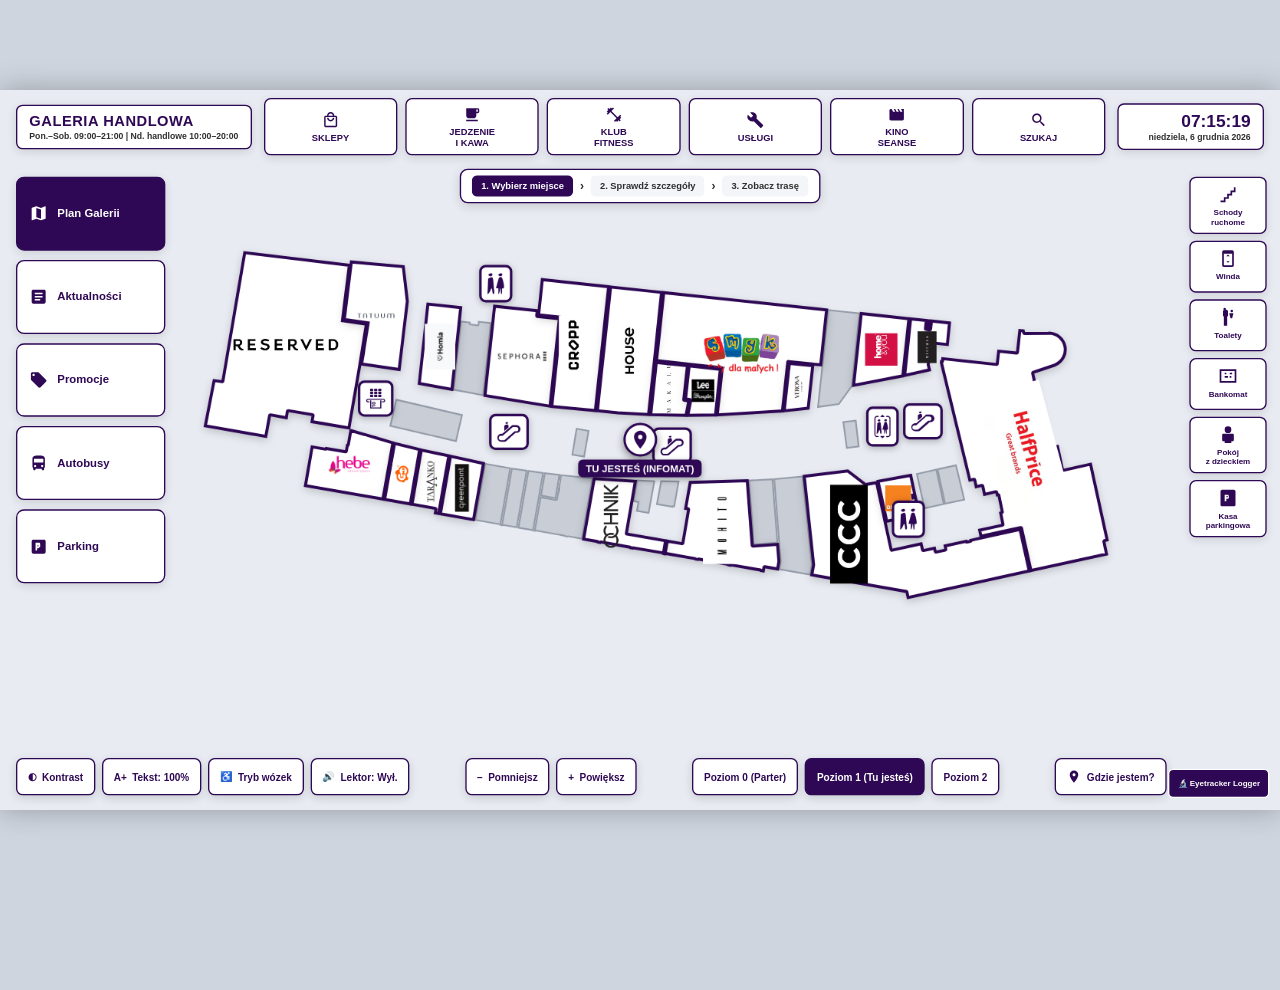
==== implementacja_B/index.html @ 574cb5bc "slop implementacja b" ====
<!DOCTYPE html>
<html lang="pl">
<head>
  <meta charset="UTF-8">
  <meta name="viewport" content="width=1920, height=1080, initial-scale=1.0, user-scalable=no">
  <title>Infomat Galeria Handlowa — Wersja B (Dostępna / WCAG AAA)</title>
  <link rel="stylesheet" href="css/style.css">
</head>
<body>
  <div id="kiosk-app" class="font-normal">

    <!-- PEŁNOEKRANOWY VIEWPORT MAPY (WIDOK 2D Z GÓRY, POWIĘKSZONE BUDYNKI) -->
    <div id="map-viewport" data-aoi="map_container" role="region" aria-label="Interaktywny plan galerii handlowej">
      <div id="map-stage">
        <div id="building-base">
          <div id="corridor-layer" class="corridor-layer"></div>
          <div id="stores-puzzle-grid" class="puzzle-grid" style="display:none;"></div>

          <svg id="stores-svg" class="stores-svg" viewBox="0 0 842 595" preserveAspectRatio="xMidYMid meet" aria-label="Plan lokali na wybranym piętrze">
            <defs>
              <filter id="shadow" x="-20%" y="-20%" width="140%" height="140%">
                <feDropShadow dx="0" dy="2" stdDeviation="2.5" flood-opacity="0.28" />
              </filter>
            </defs>
            <g id="stores-svg-layer"></g>
          </svg>

          <div id="map-amenities-layer" class="amenities-layer"></div>

          <svg id="nav-path-svg" class="nav-overlay" viewBox="0 0 842 595">
            <defs>
              <marker id="arrow" viewBox="0 0 10 10" refX="5" refY="5" markerWidth="6" markerHeight="6" orient="auto-start-reverse">
                <path d="M 0 0 L 10 5 L 0 10 z" fill="#9A0007" />
              </marker>
            </defs>
            <path id="route-line" d="" fill="none" stroke="#9A0007" stroke-width="7" stroke-dasharray="12 8" stroke-linecap="round" />
          </svg>

          <!-- PINEZKA INFOMATU (TYLKO PIĘTRO 1) -->
          <div id="you-are-here-pin" class="infomat-pin" data-aoi="you_are_here_pin">
            <div class="pin-marker" aria-hidden="true">
              <svg viewBox="0 0 24 24"><path fill="#2E0854" d="M12 2C8.13 2 5 5.13 5 9c0 5.25 7 13 7 13s7-7.75 7-13c0-3.87-3.13-7-7-7zm0 9.5c-1.38 0-2.5-1.12-2.5-2.5s1.12-2.5 2.5-2.5 2.5 1.12 2.5 2.5-1.12 2.5-2.5 2.5z"/></svg>
            </div>
            <div class="pin-text">TU JESTEŚ (INFOMAT)</div>
          </div>
        </div>
      </div>
    </div>

    <!-- PASEK POSTĘPU I PRZYCISK WSTECZ NA EKRANIE MAPY -->
    <div id="map-progress-bar" class="map-progress-bar" data-aoi="map_progress_bar" aria-live="polite">
      <button id="btn-map-back" class="back-btn hidden" data-aoi="btn_map_back">
        <span class="btn-icon" aria-hidden="true">←</span>
        <span>Wstecz</span>
      </button>
      <div class="progress-steps" id="map-progress-steps">
        <span class="step-pill active" id="step-1">1. Wybierz miejsce</span>
        <span class="step-sep" aria-hidden="true">›</span>
        <span class="step-pill" id="step-2">2. Sprawdź szczegóły</span>
        <span class="step-sep" aria-hidden="true">›</span>
        <span class="step-pill" id="step-3">3. Zobacz trasę</span>
      </div>
    </div>

    <div id="route-blocker-overlay" class="route-blocker hidden" data-aoi="route_interaction_blocker"></div>

    <!-- PŁYWAJĄCY BANER AKTYWNEJ TRASY -->
    <div id="route-floor-banner" class="route-banner hidden" role="status" aria-live="assertive">
      <span class="route-banner-icon" aria-hidden="true">
        <svg viewBox="0 0 24 24"><path fill="currentColor" d="M19 3v4h-4v4h-4v4H7v4H3v2h6v-4h4v-4h4v-4h4V3h-2z"/></svg>
      </span>
      <span id="route-banner-text">Wyznaczanie trasy...</span>
    </div>

    <!-- PŁYWAJĄCE PRZYCISKI PODCZAS AKTYWNEJ TRASY -->
    <div id="route-dismiss-container" class="route-dismiss-box hidden" data-aoi="route_dismiss_box">
      <button id="btn-route-switch-floor" class="route-secondary-btn hidden" data-aoi="btn_route_switch_floor">
        <span>Pokaż kolejne piętro</span>
      </button>
      <button id="btn-route-ok" class="route-ok-btn" data-aoi="btn_route_ok">
        <span class="ok-check" aria-hidden="true">✓</span>
        <span class="ok-label">Zakończ trasę i wróć</span>
      </button>
    </div>

    <!-- PŁYWAJĄCY DYMEK AKCJI SKLEPU (POWIĘKSZONE CELE DOTYKOWE >= 48px) -->
    <div id="store-action-bubble" class="action-bubble-2d hidden" data-aoi="store_actions_bubble" role="dialog" aria-label="Informacje o wybranym lokalu">
      <div class="bubble-header-2d">
        <div id="bubble-store-logo" class="bubble-logo-box-2d">LOGO</div>
        <div class="bubble-title-group-2d">
          <span id="bubble-store-name" class="bubble-title-2d">Nazwa Sklepu</span>
          <span id="bubble-store-cat-floor" class="bubble-subtitle-2d">Poziom 1 • Moda</span>
        </div>
        <button id="btn-close-bubble" class="bubble-close-x" data-aoi="btn_close_bubble" aria-label="Zamknij okno sklepu">
          <span aria-hidden="true">✕</span>
          <span class="close-x-text">Zamknij</span>
        </button>
      </div>

      <div id="bubble-expanded-details" class="bubble-details-panel hidden" data-aoi="bubble_expanded_details">
        <div class="bubble-detail-row">
          <strong>Godziny otwarcia:</strong> <span>09:00 – 21:00</span>
        </div>
        <div class="bubble-detail-row">
          <strong>Telefon:</strong> <span>+48 58 777 00 00</span>
        </div>
        <p id="bubble-store-desc" class="bubble-detail-desc">
          Lokal jest dostępny dla osób na wózkach. Szerokie wejście bez progów.
        </p>
      </div>

      <div class="bubble-buttons-2d">
        <button id="btn-show-route" class="bubble-btn-2d primary" data-aoi="btn_bubble_route">
          <span aria-hidden="true">🧭</span> Pokaż drogę
        </button>
        <button id="btn-show-modal" class="bubble-btn-2d secondary" data-aoi="btn_bubble_info">
          <span aria-hidden="true">ℹ️</span> O sklepie
        </button>
      </div>
      <div class="bubble-arrow-2d"></div>
    </div>

    <!-- GÓRNY PASEK ZAKŁADEK -->
    <header id="top-header" data-aoi="header_bar">
      <div class="header-left floating-card" data-aoi="mall_info">
        <h1 class="mall-title">GALERIA HANDLOWA</h1>
        <p class="mall-hours">Pon.–Sob. 09:00–21:00 | Nd. handlowe 10:00–20:00</p>
      </div>

      <nav class="top-nav" data-aoi="top_navigation" aria-label="Główne kategorie">
        <button class="nav-btn top-square-btn" data-aoi="btn_top_sklepy" data-screen="ekran_sklepy">
          <span class="icon" aria-hidden="true">
            <svg viewBox="0 0 24 24"><path fill="currentColor" d="M19 6h-2c0-2.76-2.24-5-5-5S7 3.24 7 6H5c-1.1 0-2 .9-2 2v12c0 1.1.9 2 2 2h14c1.1 0 2-.9 2-2V8c0-1.1-.9-2-2-2zm-7-3c1.66 0 3 1.34 3 3H9c0-1.66 1.34-3 3-3zm7 17H5V8h14v12zm-7-8c-1.66 0-3-1.34-3-3H7c0 2.76 2.24 5 5 5s5-2.24 5-5h-2c0 1.66-1.34 3-3 3z"/></svg>
          </span>
          <span class="label">SKLEPY</span>
        </button>
        <button class="nav-btn top-square-btn" data-aoi="btn_top_gastro" data-screen="ekran_restauracje">
          <span class="icon" aria-hidden="true">
            <svg viewBox="0 0 24 24"><path fill="currentColor" d="M20 3H4v10c0 2.21 1.79 4 4 4h6c2.21 0 4-1.79 4-4v-3h2c1.1 0 2-.9 2-2V5c0-1.1-.9-2-2-2zm0 5h-2V5h2v3zM4 19h16v2H4z"/></svg>
          </span>
          <span class="label">JEDZENIE<br>I KAWA</span>
        </button>
        <button class="nav-btn top-square-btn" data-aoi="btn_top_fitness" data-screen="ekran_fitness">
          <span class="icon" aria-hidden="true">
            <svg viewBox="0 0 24 24"><path fill="currentColor" d="M20.57 14.86L22 13.43 20.57 12 17 15.57 8.43 7 12 3.43 10.57 2 9.14 3.43 7.71 2 5.57 4.14 4.14 2.71 2.71 4.14l1.43 1.43L2 7.71l1.43 1.43L2 10.57 3.43 12 7 8.43 15.57 17 12 20.57 13.43 22l1.43-1.43L16.29 22l2.14-2.14 1.43 1.43 1.43-1.43-1.43-1.43L22 16.29z"/></svg>
          </span>
          <span class="label">KLUB<br>FITNESS</span>
        </button>
        <button class="nav-btn top-square-btn" data-aoi="btn_top_uslugi" data-screen="ekran_uslugi">
          <span class="icon" aria-hidden="true">
            <svg viewBox="0 0 24 24"><path fill="currentColor" d="M22.7 19l-9.1-9.1c.9-2.3.4-5-1.5-6.9-2-2-5-2.4-7.4-1.3L9 6 6 9 1.6 4.7C.4 7.1.9 10.1 2.9 12.1c1.9 1.9 4.6 2.4 6.9 1.5l9.1 9.1c.4.4 1 .4 1.4 0l2.3-2.3c.5-.4.5-1.1.1-1.4z"/></svg>
          </span>
          <span class="label">USŁUGI</span>
        </button>
        <button class="nav-btn top-square-btn" data-aoi="btn_top_kino" data-screen="ekran_kino">
          <span class="icon" aria-hidden="true">
            <svg viewBox="0 0 24 24"><path fill="currentColor" d="M18 4l2 4h-3l-2-4h-2l2 4h-3l-2-4H8l2 4H7L5 4H4c-1.1 0-1.99.9-1.99 2L2 18c0 1.1.9 2 2 2h16c1.1 0 2-.9 2-2V4h-4z"/></svg>
          </span>
          <span class="label">KINO<br>SEANSE</span>
        </button>
        <button class="nav-btn top-square-btn search-btn" data-aoi="btn_top_szukaj" data-screen="ekran_szukaj">
          <span class="icon" aria-hidden="true">
            <svg viewBox="0 0 24 24"><path fill="currentColor" d="M15.5 14h-.79l-.28-.27C15.41 12.59 16 11.11 16 9.5 16 5.91 13.09 3 9.5 3S3 5.91 3 9.5 5.91 16 9.5 16c1.61 0 3.09-.59 4.23-1.57l.27.28v.79l5 4.99L20.49 19l-4.99-5zm-6 0C7.01 14 5 11.99 5 9.5S7.01 5 9.5 5 14 7.01 14 9.5 11.99 14 9.5 14z"/></svg>
          </span>
          <span class="label">SZUKAJ</span>
        </button>
      </nav>

      <div class="header-right floating-card" data-aoi="clock_widget">
        <div id="live-time" class="time-display">12:00:00</div>
        <div id="live-date" class="date-display">Piątek, 20 listopada 2026</div>
      </div>
    </header>

    <!-- LEWY PASEK ZAKŁADEK -->
    <aside id="side-nav-left" class="side-panel-left" data-aoi="side_navigation" aria-label="Menu boczne">
      <button class="side-btn active" data-aoi="btn_side_plan" data-screen="ekran_plan">
        <span class="side-icon" aria-hidden="true">
          <svg viewBox="0 0 24 24"><path fill="currentColor" d="M20.5 3l-.16.03L15 5.1 9 3 3.36 4.9c-.21.07-.36.25-.36.48V20.5c0 .28.22.5.5.5l.16-.03L9 18.9l6 2.1 5.64-1.9c.21-.07.36-.25.36-.48V3.5c0-.28-.22-.5-.5-.5zM15 19l-6-2.11V5l6 2.11V19z"/></svg>
        </span>
        <span class="side-title">Plan Galerii</span>
      </button>
      <button class="side-btn" data-aoi="btn_side_aktualnosci" data-screen="ekran_aktualnosci">
        <span class="side-icon" aria-hidden="true">
          <svg viewBox="0 0 24 24"><path fill="currentColor" d="M19 3H5c-1.1 0-2 .9-2 2v14c0 1.1.9 2 2 2h14c1.1 0 2-.9 2-2V5c0-1.1-.9-2-2-2zm-5 14H7v-2h7v2zm3-4H7v-2h10v2zm0-4H7V7h10v2z"/></svg>
        </span>
        <span class="side-title">Aktualności</span>
      </button>
      <button class="side-btn" data-aoi="btn_side_promocje" data-screen="ekran_promocje">
        <span class="side-icon" aria-hidden="true">
          <svg viewBox="0 0 24 24"><path fill="currentColor" d="M21.41 11.58l-9-9C12.05 2.22 11.55 2 11 2H4c-1.1 0-2 .9-2 2v7c0 .55.22 1.05.59 1.42l9 9c.36.36.86.58 1.41.58.55 0 1.05-.22 1.41-.59l7-7c.37-.36.59-.86.59-1.41 0-.55-.23-1.06-.59-1.42zM5.5 7C4.67 7 4 6.33 4 5.5S4.67 4 5.5 4 7 4.67 7 5.5 6.33 7 5.5 7z"/></svg>
        </span>
        <span class="side-title">Promocje</span>
      </button>
      <button class="side-btn" data-aoi="btn_side_komunikacja" data-screen="ekran_komunikacja">
        <span class="side-icon" aria-hidden="true">
          <svg viewBox="0 0 24 24"><path fill="currentColor" d="M4 16c0 .88.39 1.67 1 2.22V20c0 .55.45 1 1 1h1c.55 0 1-.45 1-1v-1h8v1c0 .55.45 1 1 1h1c.55 0 1-.45 1-1v-1.78c.61-.55 1-1.34 1-2.22V6c0-3.5-3.58-4-8-4s-8 .5-8 4v10zm3.5 1c-.83 0-1.5-.67-1.5-1.5S6.67 14 7.5 14s1.5.67 1.5 1.5S8.33 17 7.5 17zm9 0c-.83 0-1.5-.67-1.5-1.5s.67-1.5 1.5-1.5 1.5.67 1.5 1.5-.67 1.5-1.5 1.5zm1.5-6H6V6h12v5z"/></svg>
        </span>
        <span class="side-title">Autobusy</span>
      </button>
      <button class="side-btn" data-aoi="btn_side_parking" data-screen="ekran_parking">
        <span class="side-icon" aria-hidden="true">
          <svg viewBox="0 0 24 24"><path fill="currentColor" d="M19 3H5c-1.1 0-2 .9-2 2v14c0 1.1.9 2 2 2h14c1.1 0 2-.9 2-2V5c0-1.1-.9-2-2-2zm-6 9.5c0 .83-.67 1.5-1.5 1.5H10v3H8V7h4.5c.83 0 1.5.67 1.5 1.5v4zm-3-1h1.5c.28 0 .5-.22.5-.5s-.22-.5-.5-.5H10v1z"/></svg>
        </span>
        <span class="side-title">Parking</span>
      </button>
    </aside>

    <!-- PRAWY PANEL SYMBOLI (LEGENDA Z DUŻYMI PRZYCISKAMI I PODPISAMI) -->
    <aside id="side-symbols-right" class="side-symbols" data-aoi="symbols_legend" aria-label="Legenda symboli na mapie">
      <button type="button" class="symbol-card" data-aoi="sym_stairs" data-facility="escalator" aria-label="Podświetl schody ruchome">
        <div class="symbol-icon" aria-hidden="true">
          <svg viewBox="0 0 24 24"><path fill="currentColor" d="M19 3v4h-4v4h-4v4H7v4H3v2h6v-4h4v-4h4v-4h4V3h-2z"/></svg>
        </div>
        <span class="symbol-label">Schody<br>ruchome</span>
      </button>
      <button type="button" class="symbol-card" data-aoi="sym_elevator" data-facility="elevators" aria-label="Podświetl windę">
        <div class="symbol-icon" aria-hidden="true">
          <svg viewBox="0 0 24 24"><path fill="currentColor" d="M7 2h10c1.1 0 2 .9 2 2v16c0 1.1-.9 2-2 2H7c-1.1 0-2-.9-2-2V4c0-1.1.9-2 2-2zm0 4v14h10V6H7zm3 3l2-2 2 2h-4zm4 6l-2 2-2-2h4z"/></svg>
        </div>
        <span class="symbol-label">Winda</span>
      </button>
      <button type="button" class="symbol-card" data-aoi="sym_wc" data-facility="toilet" aria-label="Podświetl toalety">
        <div class="symbol-icon" aria-hidden="true">
          <svg viewBox="0 0 24 24"><path fill="currentColor" d="M9 22H7V11c-.55 0-1-.45-1-1V5c0-1.1.9-2 2-2h2c1.1 0 2 .9 2 2v5c0 .55-.45 1-1 1v11zm9 0h-2V13h-1l-1.5-6h5l-1.5 6h-1v9zm-1.5-16a1.5 1.5 0 1 0 0-3 1.5 1.5 0 0 0 0 3zM8 3.5A1.5 1.5 0 1 1 8 .5a1.5 1.5 0 0 1 0 3z"/></svg>
        </div>
        <span class="symbol-label">Toalety</span>
      </button>
      <button type="button" class="symbol-card" data-aoi="sym_atm" data-facility="atm" aria-label="Podświetl bankomat">
        <div class="symbol-icon" aria-hidden="true">
          <svg viewBox="0 0 24 24"><path fill="currentColor" d="M2 4v16h20V4H2zm18 14H4V6h16v12zm-3-8h-3V8h3v2zm-5 4H8v-2h4v2zm-2-4H8V8h2v2zm6 4h-2v-2h2v2z"/></svg>
        </div>
        <span class="symbol-label">Bankomat</span>
      </button>
      <button type="button" class="symbol-card" data-aoi="sym_baby" data-facility="mother-child-room" aria-label="Podświetl pokój dla rodzica z dzieckiem">
        <div class="symbol-icon" aria-hidden="true">
          <svg viewBox="0 0 24 24"><path fill="currentColor" d="M12 2a4 4 0 1 0 0 8 4 4 0 0 0 0-8zm-5.5 9c-.8 0-1.5.7-1.5 1.5v6c0 .8.7 1.5 1.5 1.5H8v2h8v-2h1.5c.8 0 1.5-.7 1.5-1.5v-6c0-.8-.7-1.5-1.5-1.5h-11z"/></svg>
        </div>
        <span class="symbol-label">Pokój<br>z dzieckiem</span>
      </button>
      <button type="button" class="symbol-card" data-aoi="sym_parking_pay" data-facility="parking-pay" aria-label="Podświetl automat parkingowy">
        <div class="symbol-icon" aria-hidden="true">
          <svg viewBox="0 0 24 24"><path fill="currentColor" d="M19 2H5c-1.1 0-2 .9-2 2v16c0 1.1.9 2 2 2h14c1.1 0 2-.9 2-2V4c0-1.1-.9-2-2-2zm-6 9.5c0 .8-.7 1.5-1.5 1.5H10v3H8V8h3.5c.8 0 1.5.7 1.5 1.5v2zM10 11h1.5c.3 0 .5-.2.5-.5s-.2-.5-.5-.5H10v1z"/></svg>
        </div>
        <span class="symbol-label">Kasa<br>parkingowa</span>
      </button>
    </aside>

    <!-- DOLNY PASEK: DOSTĘPNOŚĆ (LEWA) + ZOOM I PIĘTRA (PRAWA) -->
    <footer id="bottom-controls" data-aoi="floor_controls">
      <!-- PASEK DOSTĘPNOŚCI (OPCJE UNIWERSALNE) -->
      <div class="accessibility-bar" data-aoi="accessibility_bar" role="toolbar" aria-label="Ułatwienia dostępu">
        <button id="btn-toggle-contrast" class="a11y-btn" data-aoi="btn_a11y_contrast" aria-pressed="false">
          <span class="a11y-icon" aria-hidden="true">◐</span>
          <span>Kontrast</span>
        </button>
        <button id="btn-toggle-fontsize" class="a11y-btn" data-aoi="btn_a11y_fontsize">
          <span class="a11y-icon" aria-hidden="true">A+</span>
          <span id="fontsize-label">Tekst: 100%</span>
        </button>
        <button id="btn-toggle-wheelchair" class="a11y-btn" data-aoi="btn_a11y_wheelchair" aria-pressed="false">
          <span class="a11y-icon" aria-hidden="true">♿</span>
          <span>Tryb wózek</span>
        </button>
        <button id="btn-toggle-voice" class="a11y-btn" data-aoi="btn_a11y_voice" aria-pressed="false">
          <span class="a11y-icon" aria-hidden="true">🔊</span>
          <span>Lektor: Wył.</span>
        </button>
      </div>

      <!-- STEROWANIE POWIĘKSZENIEM MAPY (WCAG 2.5.1) -->
      <div class="map-zoom-group" data-aoi="map_zoom_controls" role="group" aria-label="Powiększenie mapy">
        <button id="btn-zoom-out" class="zoom-btn" data-aoi="btn_zoom_out" aria-label="Pomniejsz mapę">
          <span aria-hidden="true">−</span> Pomniejsz
        </button>
        <button id="btn-zoom-in" class="zoom-btn" data-aoi="btn_zoom_in" aria-label="Powiększ mapę">
          <span aria-hidden="true">+</span> Powiększ
        </button>
      </div>

      <!-- WYBÓR PIĘTER Z PEŁNYMI PODPISAMI -->
      <div class="floor-group" role="group" aria-label="Wybór piętra">
        <button class="floor-btn" data-floor="0" data-aoi="btn_floor_0">Poziom 0 (Parter)</button>
        <button class="floor-btn active" data-floor="1" data-aoi="btn_floor_1">Poziom 1 (Tu jesteś)</button>
        <button class="floor-btn" data-floor="2" data-aoi="btn_floor_2">Poziom 2</button>
      </div>

      <button id="btn-where-am-i" class="where-btn" data-aoi="btn_where_am_i">
        <span class="where-icon" aria-hidden="true">
          <svg viewBox="0 0 24 24"><path fill="currentColor" d="M12 2C8.13 2 5 5.13 5 9c0 5.25 7 13 7 13s7-7.75 7-13c0-3.87-3.13-7-7-7zm0 9.5c-1.38 0-2.5-1.12-2.5-2.5s1.12-2.5 2.5-2.5 2.5 1.12 2.5 2.5-1.12 2.5-2.5 2.5z"/></svg>
        </span>
        <span>Gdzie jestem?</span>
      </button>
    </footer>

    <!-- PASEK NAPISÓW DLA LEKTORA (KOMUNIKATY GŁOSOWE Z NAPISAMI) -->
    <div id="voice-caption-bar" class="voice-caption-bar hidden" role="status" aria-live="polite" data-aoi="voice_caption_bar">
      <span class="caption-badge">NAPISY</span>
      <span id="voice-caption-text">Witamy w infomacie Galerii Handlowej.</span>
    </div>

    <!-- ========================================================
         OKNO MODUŁOWE DLA WSZYSTKICH ZAKŁADEK
         ======================================================== -->
    <div id="module-screen-window" class="module-window hidden" data-aoi="module_screen_window" role="dialog" aria-modal="false">
      <header class="module-header">
        <div class="module-header-left">
          <button id="btn-module-back" class="back-btn" data-aoi="btn_module_back">
            <span class="btn-icon" aria-hidden="true">←</span>
            <span>Wstecz</span>
          </button>
          <div class="module-title-block">
            <div id="module-breadcrumb" class="module-breadcrumb">Krok 1 z 2: Plan Galerii › Sklepy</div>
            <h2 id="module-screen-title" class="module-title">Tytuł Zakładki</h2>
          </div>
        </div>

        <button id="btn-close-screen-window" class="screen-close-red-x" data-aoi="btn_close_screen_window">
          <span aria-hidden="true">✕</span>
          <span>Zamknij</span>
        </button>
      </header>

      <div id="module-screen-body" class="module-body">
        <!-- 1. Widok: SKLEPY -->
        <div id="view-ekran_sklepy" class="tab-view-content hidden full-screen-view">
          <div class="stores-directory-container" data-aoi="stores_directory_container">
            <div class="stores-categories-col">
              <h3 class="side-category-title">KATEGORIE</h3>
              <div class="categories-list-scroll custom-scrollbar" id="stores-categories-list" data-aoi="stores_categories_list"></div>
            </div>
            <div class="stores-cards-col">
              <div class="stores-cards-header">
                <span class="category-active-label" id="stores-active-cat-label">Wszystkie sklepy</span>
                <span class="stores-count-info" id="stores-count-info">Dotknij sklep, aby zobaczyć go na mapie</span>
              </div>
              <div class="stores-cards-grid custom-scrollbar" id="stores-catalog-grid" data-aoi="stores_catalog_grid"></div>
            </div>
          </div>
        </div>

        <!-- 2. Widok: RESTAURACJE I KAWIARNIE -->
        <div id="view-ekran_restauracje" class="tab-view-content hidden full-screen-view">
          <div class="grid-4x3-container custom-scrollbar" id="restaurants-grid" data-aoi="restaurants_grid"></div>
        </div>

        <!-- 3. Widok: KLUB FITNESS (PROSTY JĘZYK) -->
        <div id="view-ekran_fitness" class="tab-view-content hidden full-screen-view">
          <div class="fitness-layout-container" data-aoi="fitness_layout_container">
            <div class="fitness-col-left">
              <div class="fitness-card brand-card">
                <div class="fitness-logo-wrapper">
                  <div class="fitness-logo-box">CityFit</div>
                  <span class="fitness-floor-tag">Poziom 2</span>
                </div>
                <div class="fitness-meta-list">
                  <div class="fitness-meta-item">
                    <span class="meta-icon" aria-hidden="true">⏰</span>
                    <div>
                      <strong>Godziny otwarcia:</strong>
                      <p>Czynne całą dobę (24/7), także w niedziele i święta.</p>
                    </div>
                  </div>
                  <div class="fitness-meta-item">
                    <span class="meta-icon" aria-hidden="true">📞</span>
                    <div>
                      <strong>Telefon do recepcji:</strong>
                      <p>+48 58 881 22 00</p>
                    </div>
                  </div>
                  <div class="fitness-meta-item">
                    <span class="meta-icon" aria-hidden="true">✉️</span>
                    <div>
                      <strong>E-mail:</strong>
                      <p>kontakt.metropolia@cityfit.pl</p>
                    </div>
                  </div>
                  <div class="fitness-meta-item">
                    <span class="meta-icon" aria-hidden="true">📍</span>
                    <div>
                      <strong>Gdzie nas znajdziesz:</strong>
                      <p>Poziom 2, obok strefy jedzenia i kina Cinema City.</p>
                    </div>
                  </div>
                </div>
                <button class="kiosk-action-btn locate-store-btn" data-store-id="s2_cityfit" data-aoi="btn_locate_cityfit">
                  📍 Pokaż CityFit na mapie
                </button>
              </div>
            </div>

            <div class="fitness-col-right custom-scrollbar">
              <div class="fitness-card info-card">
                <h3 class="fitness-sec-title">O klubie CityFit</h3>
                <p class="fitness-lead-desc">CityFit to duża, samoobsługowa siłownia dla początkujących i zaawansowanych. Możesz tu ćwiczyć o każdej porze dnia i nocy.</p>

                <h4 class="fitness-sub-title">Strefy do ćwiczeń</h4>
                <div class="fitness-zones-grid">
                  <div class="fitness-zone-box">
                    <strong>1. Strefa Cardio</strong>
                    <p>Bieżnie, rowerki, orbitreki i wioślarze z ekranami dotykowymi.</p>
                  </div>
                  <div class="fitness-zone-box">
                    <strong>2. Maszyny siłowe</strong>
                    <p>Proste w obsłudze maszyny z łatwą zmianą obciążenia.</p>
                  </div>
                  <div class="fitness-zone-box">
                    <strong>3. Wolne ciężary</strong>
                    <p>Hantle do 50 kg, ławki do ćwiczeń i strefa podnoszenia ciężarów.</p>
                  </div>
                  <div class="fitness-zone-box">
                    <strong>4. Rozciąganie i rozgrzewka</strong>
                    <p>Maty, piłki, taśmy TRX oraz dużo miejsca na spokojną rozgrzewkę.</p>
                  </div>
                </div>

                <h4 class="fitness-sub-title">Najważniejsze zasady</h4>
                <ul class="fitness-rules-bullets">
                  <li><strong>Wygodne wejście:</strong> Wchodzisz z aplikacją w telefonie (kod QR).</li>
                  <li><strong>Bez długich umów:</strong> Możesz kupić wejście na 1 dzień lub karnet miesięczny.</li>
                  <li><strong>Darmowa woda:</strong> Na miejscu są bezpłatne punkty z filtrowaną wodą.</li>
                  <li><strong>Darmowy parking:</strong> Klienci klubu parkują za darmo do 3 godzin.</li>
                </ul>
              </div>
            </div>
          </div>
        </div>

        <!-- 4. Widok: USŁUGI -->
        <div id="view-ekran_uslugi" class="tab-view-content hidden full-screen-view">
          <div class="grid-4x3-container custom-scrollbar" id="services-grid" data-aoi="services_grid"></div>
        </div>

        <!-- 5. Widok: REPERTUAR KINA -->
        <div id="view-ekran_kino" class="tab-view-content hidden full-screen-view">
          <div class="cinema-repertoire-wrapper custom-scrollbar" data-aoi="cinema_repertoire_wrapper">
            <div class="cinema-header-bar">
              <div>
                <div class="cinema-brand">Cinema City — Poziom 2</div>
                <div class="cinema-date-tag">Dzisiejsze seanse</div>
              </div>
              <button class="kiosk-action-btn locate-cinema-btn" data-store-id="s2_cinema" data-aoi="btn_locate_cinema">
                📍 Pokaż kino na mapie
              </button>
            </div>
            <table class="cinema-table">
              <thead>
                <tr>
                  <th class="th-movie-title">Tytuł filmu</th>
                  <th class="th-movie-seances">Godziny seansów</th>
                </tr>
              </thead>
              <tbody id="cinema-repertoire-body"></tbody>
            </table>
          </div>
        </div>

        <!-- 6. Widok: SZUKAJ -->
        <div id="view-ekran_szukaj" class="tab-view-content hidden full-screen-view">
          <div class="search-module-container" data-aoi="search_module_container">
            <div class="search-left-col">
              <div class="search-input-box">
                <span class="search-icon-symbol" aria-hidden="true">🔍</span>
                <input type="text" id="virtual-search-input" class="virtual-input" placeholder="Wpisz nazwę sklepu za pomocą klawiatury poniżej..." readonly data-aoi="virtual_search_input" aria-label="Wpisana nazwa sklepu" />
                <button id="btn-clear-search" class="clear-search-btn" data-aoi="btn_clear_search">✕ Wyczyść</button>
              </div>

              <div class="onscreen-keyboard-wrapper" id="onscreen-keyboard" data-aoi="onscreen_keyboard"></div>
            </div>

            <div class="search-right-col">
              <div class="search-results-header">
                <h3 class="results-header-title">WYNIKI</h3>
                <span class="results-count-badge" id="search-results-count">0 lokali</span>
              </div>
              <div class="search-results-list custom-scrollbar" id="search-results-list" data-aoi="search_results_list"></div>
            </div>
          </div>
        </div>

        <!-- 7. Widok: AKTUALNOŚCI -->
        <div id="view-ekran_aktualnosci" class="tab-view-content hidden full-screen-view">
          <div class="cards-scroll-container custom-scrollbar" id="news-cards-container" data-aoi="news_cards_scroll"></div>
        </div>

        <!-- 8. Widok: PROMOCJE -->
        <div id="view-ekran_promocje" class="tab-view-content hidden full-screen-view">
          <div class="cards-scroll-container custom-scrollbar" id="promo-cards-container" data-aoi="promo_cards_scroll"></div>
        </div>

        <!-- 9. Widok: KOMUNIKACJA -->
        <div id="view-ekran_komunikacja" class="tab-view-content hidden full-screen-view">
          <div class="transit-container" data-aoi="transit_container">
            <div class="transit-col-left">
              <div class="transit-box lines-box">
                <h3 class="transit-box-title">WYBIERZ LINIĘ AUTOBUSU</h3>
                <div class="transit-lines-list custom-scrollbar" id="transit-lines-list" data-aoi="transit_lines_list"></div>
              </div>
              <div class="transit-box stops-box">
                <h3 class="transit-box-title">WYBIERZ PRZYSTANEK</h3>
                <div class="transit-stops-list custom-scrollbar" id="transit-stops-list" data-aoi="transit_stops_list"></div>
              </div>
            </div>

            <div class="transit-col-right">
              <div class="transit-selected-header" id="transit-selected-header" data-aoi="transit_selected_header">
                <div class="transit-line-badge" id="selected-line-badge">004</div>
                <div class="transit-selected-info">
                  <div class="transit-sel-stop" id="selected-stop-name">Przystanek: Ogród Saski 01</div>
                  <div class="transit-sel-dest" id="selected-dest-name">Kierunek: Elizówka</div>
                </div>
              </div>
              <div class="transit-schedule-wrapper custom-scrollbar" data-aoi="transit_schedule_table">
                <table class="schedule-table">
                  <thead>
                    <tr><th class="th-hour">Godzina</th><th class="th-minutes">Minuty odjazdu</th></tr>
                  </thead>
                  <tbody id="transit-schedule-body"></tbody>
                </table>
              </div>
            </div>
          </div>
        </div>

        <!-- 10. Widok: PARKING (PROSTY JĘZYK + OPŁATA Z PODSUMOWANIEM I ANULOWANIEM) -->
        <div id="view-ekran_parking" class="tab-view-content hidden full-screen-view">
          <div class="parking-container" data-aoi="parking_container">
            <div class="parking-col-left">
              <div class="parking-card pricing-card">
                <div class="parking-header-row">
                  <h3 class="parking-card-title">ILE KOSZTUJE PARKING?</h3>
                  <button id="btn-open-parking-pay" class="kiosk-action-btn" data-aoi="btn_open_parking_pay">
                    💳 Opłać bilet parkingowy
                  </button>
                </div>
                <table class="pricing-table">
                  <tbody>
                    <tr><td>Pierwsza godzina:</td><td class="price-val free">0 zł (Za darmo)</td></tr>
                    <tr><td>Druga godzina:</td><td class="price-val">4,00 zł</td></tr>
                    <tr><td>Trzecia godzina:</td><td class="price-val">5,00 zł</td></tr>
                    <tr><td>Każda kolejna godzina:</td><td class="price-val">6,00 zł</td></tr>
                    <tr><td>Z biletem do kina Cinema City:</td><td class="price-val promo">+2 godziny za darmo</td></tr>
                    <tr><td>Dla klientów klubu CityFit:</td><td class="price-val promo">3 godziny za darmo</td></tr>
                  </tbody>
                </table>
              </div>
              <div class="parking-card notices-card">
                <h3 class="parking-card-title">WAŻNE ZASADY</h3>
                <ul class="parking-notices-list">
                  <li><strong>Wyjazd po opłacie:</strong> Masz <strong>15 minut</strong>, aby wyjechać z parkingu.</li>
                  <li><strong>Maksymalna cena za dzień:</strong> Zapłacisz najwyżej <strong>60,00 zł</strong> za dobę.</li>
                  <li><strong>Zgubiony bilet:</strong> Opłata za zgubienie wynosi <strong>50,00 zł</strong> plus czas postoju.</li>
                  <li><strong>Jak zapłacić:</strong> Kartą, telefonem (BLIK) lub gotówką w kasie parkingowej.</li>
                </ul>
              </div>
            </div>

            <div class="parking-col-right">
              <div class="parking-card rules-card">
                <h3 class="parking-card-title">REGULAMIN W SKRÓCIE</h3>
                <div class="rules-scroll-area custom-scrollbar" data-aoi="parking_rules_scroll">
                  <h4>1. Kiedy parking jest czynny?</h4>
                  <p>Parking jest otwarty całą dobę, przez 7 dni w tygodniu. Parking nie jest strzeżony.</p>
                  <h4>2. Bezpieczna jazda</h4>
                  <p>Jedź powoli — maksymalnie 10 km/h. Zwracaj uwagę na pieszych i znaki.</p>
                  <p>Nie parkuj na drogach pożarowych ani na miejscach dla osób z niepełnosprawnościami bez uprawnień.</p>
                  <h4>3. Rzeczy w samochodzie</h4>
                  <p>Nie zostawiaj cennych rzeczy na widoku. Galeria nie odpowiada za rzeczy zostawione w aucie.</p>
                </div>
              </div>
            </div>
          </div>
        </div>
      </div>
    </div>

    <!-- MODAL: PODSUMOWANIE TRASY PRZED URUCHOMIENIEM (WCAG 3.3.4 / WYBÓR WINDY) -->
    <div id="route-summary-modal" class="modal-backdrop hidden" data-aoi="modal_route_summary" role="dialog" aria-modal="true" aria-labelledby="route-summary-title">
      <div class="modal-window">
        <header class="modal-header">
          <div>
            <div class="modal-step-tag">Krok 2 z 3 • Potwierdź trasę</div>
            <h2 id="route-summary-title">Podsumowanie trasy</h2>
          </div>
          <button id="btn-close-route-summary" class="modal-close-btn" data-aoi="btn_close_route_summary">✕ Anuluj</button>
        </header>
        <div class="summary-details-box">
          <div class="summary-row"><span>Punkt startowy:</span> <strong>Tu jesteś (Infomat, Poziom 1)</strong></div>
          <div class="summary-row"><span>Cel podróży:</span> <strong id="summary-dest-name">—</strong></div>
          <div class="summary-row"><span>Piętro docelowe:</span> <strong id="summary-dest-floor">—</strong></div>
          <div class="summary-row"><span>Szacowany czas dojścia:</span> <strong id="summary-walk-time">ok. 2 min</strong></div>
        </div>
        <div id="route-mode-selector" class="route-mode-selector hidden">
          <p class="route-mode-label">Wybierz sposób zmiany piętra:</p>
          <div class="route-mode-buttons">
            <button type="button" id="btn-mode-escalator" class="mode-choice-btn active" data-aoi="btn_mode_escalator">
              🪜 Schody ruchome
            </button>
            <button type="button" id="btn-mode-elevator" class="mode-choice-btn" data-aoi="btn_mode_elevator">
              ♿ Winda (bez barier)
            </button>
          </div>
        </div>
        <footer class="modal-actions">
          <button id="btn-cancel-route-summary" class="kiosk-action-btn secondary" data-aoi="btn_cancel_route_summary">✕ Anuluj</button>
          <button id="btn-confirm-route-summary" class="kiosk-action-btn" data-aoi="btn_confirm_route_summary">✓ Pokaż trasę na mapie</button>
        </footer>
      </div>
    </div>

    <!-- MODAL: OPŁATA ZA PARKING (PODSUMOWANIE PRZED PŁATNOŚCIĄ I ANULOWANIE) -->
    <div id="parking-pay-modal" class="modal-backdrop hidden" data-aoi="modal_parking_pay" role="dialog" aria-modal="true" aria-labelledby="parking-pay-title">
      <div class="modal-window">
        <header class="modal-header">
          <div>
            <div id="parking-pay-step-label" class="modal-step-tag">Krok 1 z 3 • Wybierz czas postoju</div>
            <h2 id="parking-pay-title">Opłata za bilet parkingowy</h2>
          </div>
          <button id="btn-close-parking-pay" class="modal-close-btn" data-aoi="btn_close_parking_pay">✕ Anuluj</button>
        </header>

        <!-- Krok 1: Wybór czasu postoju -->
        <div id="parking-step-1" class="parking-pay-step">
          <p class="plain-lead">Wybierz swój bilet (czas postoju na parkingu):</p>
          <div class="parking-tariff-grid">
            <button type="button" class="tariff-btn active" data-hours="2" data-price="4,00 zł" data-aoi="btn_tariff_2h">
              <strong>Do 2 godzin</strong><span>4,00 zł</span>
            </button>
            <button type="button" class="tariff-btn" data-hours="3" data-price="9,00 zł" data-aoi="btn_tariff_3h">
              <strong>Do 3 godzin</strong><span>9,00 zł</span>
            </button>
            <button type="button" class="tariff-btn" data-hours="4" data-price="15,00 zł" data-aoi="btn_tariff_4h">
              <strong>Do 4 godzin</strong><span>15,00 zł</span>
            </button>
          </div>
          <footer class="modal-actions">
            <button id="btn-parking-cancel-1" class="kiosk-action-btn secondary" data-aoi="btn_parking_cancel_1">✕ Anuluj</button>
            <button id="btn-parking-next-2" class="kiosk-action-btn" data-aoi="btn_parking_next_2">Dalej: Podsumowanie →</button>
          </footer>
        </div>

        <!-- Krok 2: PODSUMOWANIE PRZED PŁATNOŚCIĄ -->
        <div id="parking-step-2" class="parking-pay-step hidden">
          <p class="plain-lead">Sprawdź dane przed zapłatą. Możesz wrócić lub anulować.</p>
          <div class="summary-details-box">
            <div class="summary-row"><span>Usługa:</span> <strong>Opłata za parking podziemny</strong></div>
            <div class="summary-row"><span>Wybrany czas postoju:</span> <strong id="pay-summary-hours">Do 2 godzin</strong></div>
            <div class="summary-row"><span>Czas na wyjazd po opłacie:</span> <strong>15 minut</strong></div>
            <div class="summary-row total-row"><span>Kwota do zapłaty:</span> <strong id="pay-summary-price">4,00 zł</strong></div>
          </div>
          <footer class="modal-actions">
            <button id="btn-parking-back-1" class="kiosk-action-btn secondary" data-aoi="btn_parking_back_1">← Wstecz</button>
            <button id="btn-parking-cancel-2" class="kiosk-action-btn danger-outline" data-aoi="btn_parking_cancel_2">✕ Anuluj płatność</button>
            <button id="btn-parking-confirm-pay" class="kiosk-action-btn" data-aoi="btn_parking_confirm_pay">✓ Potwierdź i zapłać</button>
          </footer>
        </div>

        <!-- Krok 3: Potwierdzenie -->
        <div id="parking-step-3" class="parking-pay-step hidden">
          <div class="pay-success-box">
            <div class="success-icon" aria-hidden="true">✓</div>
            <h3>Płatność zakończona!</h3>
            <p>Twój bilet został opłacony. Masz <strong>15 minut</strong> na wyjazd z parkingu.</p>
          </div>
          <footer class="modal-actions">
            <button id="btn-parking-done" class="kiosk-action-btn" data-aoi="btn_parking_done">✓ Zamknij i wróć</button>
          </footer>
        </div>
      </div>
    </div>

    <!-- MODAL: OSTRZEŻENIE PRZED UPŁYWEM LIMITU CZASU (WCAG 2.2.1) -->
    <div id="timeout-warning-modal" class="modal-backdrop hidden" data-aoi="modal_timeout_warning" role="alertdialog" aria-modal="true" aria-labelledby="timeout-title">
      <div class="modal-window timeout-window">
        <header class="modal-header">
          <h2 id="timeout-title">⏱️ Czy nadal korzystasz z infomatu?</h2>
        </header>
        <p class="plain-lead">
          Ekran wróci na stronę startową za <strong id="timeout-countdown">20</strong> sekund, aby przygotować infomat dla kolejnej osoby.
        </p>
        <div class="timeout-progress-track">
          <div id="timeout-progress-fill" class="timeout-progress-fill"></div>
        </div>
        <footer class="modal-actions">
          <button id="btn-timeout-reset" class="kiosk-action-btn secondary" data-aoi="btn_timeout_reset">Zakończ teraz</button>
          <button id="btn-timeout-extend" class="kiosk-action-btn" data-aoi="btn_timeout_extend">✓ Przedłuż czas (+60 s)</button>
        </footer>
      </div>
    </div>

    <!-- MODAL ARTYKUŁU / PROMOCJI -->
    <div id="news-promo-modal" class="modal-backdrop hidden" data-aoi="modal_news_promo_details" role="dialog" aria-modal="true">
      <div class="modal-window news-modal-window">
        <header class="modal-header">
          <div class="modal-header-titles">
            <span id="news-modal-date" class="news-modal-date">05.11.2026</span>
            <h2 id="news-modal-title">Tytuł</h2>
          </div>
          <button id="btn-close-news-modal" class="modal-close-btn" data-aoi="btn_close_news_modal">✕ Zamknij</button>
        </header>
        <div class="modal-body news-modal-body">
          <div class="news-modal-image-col">
            <div id="news-modal-img" class="news-modal-img-box">
              <span id="news-modal-badge" class="news-modal-badge">PROMOCJA</span>
            </div>
          </div>
          <div class="news-modal-content-col custom-scrollbar">
            <p id="news-modal-text" class="news-modal-text">Treść...</p>
          </div>
        </div>
        <footer class="modal-actions">
          <button id="btn-close-news-modal-bottom" class="kiosk-action-btn" data-aoi="btn_modal_news_close">← Wróć do listy</button>
        </footer>
      </div>
    </div>

    <!-- PŁYWAJĄCY PANEL DLA BADACZA (EYETRACKER CSV) -->
    <div id="researcher-dock">
      <button id="btn-toggle-researcher" class="dock-btn">🔬 Eyetracker Logger</button>
      <div id="researcher-menu" class="dock-menu hidden">
        <h4>Panel Rejestracji GP3 HD</h4>
        <div class="dock-stats">Zdarzeń: <strong id="log-count">0</strong></div>
        <button id="btn-export-events" class="exp-btn">💾 Pobierz zdarzenia dotknięć (CSV)</button>
        <button id="btn-export-aoi" class="exp-btn">📐 Pobierz obszary AOI (CSV)</button>
        <button id="btn-clear-events" class="exp-btn danger">🗑️ Wyczyść dane sesji</button>
      </div>
    </div>
  </div>

  <script src="js/stores-data.js"></script>
  <script src="js/data.js"></script>
  <script src="js/logger.js"></script>
  <script src="js/app.js"></script>
</body>
</html>
---- implementacja_B/css/style.css ----
/* ========================================================
   GŁÓWNE STYLE INFOMATU — WERSJA B (DOSTĘPNA / WCAG 2.2 AAA)
   - Kontrast tekstu >= 7:1 (WCAG 1.4.6)
   - Cele dotykowe >= 48 x 48 px CSS (WCAG 2.5.5)
   - Płaski widok mapy 2D z większymi, wyraźnymi lokalami
   - Tryb wysokiego kontrastu (.high-contrast)
   - Skalowanie tekstu (.font-large, .font-xlarge)
   - Tryb dla osoby na wózku (.wheelchair-mode)
   ======================================================== */

:root {
  --primary-purple: #2E0854;       /* 15.4:1 na #FFFFFF */
  --primary-purple-hover: #1E0438; /* 17.8:1 na #FFFFFF */
  --text-main: #1A1A1A;            /* 17.4:1 na #FFFFFF */
  --text-muted: #2F2F2F;           /* 13.3:1 na #FFFFFF */
  --accent-red: #9A0007;           /* 8.2:1 na #FFFFFF */
  --accent-green: #1B5E20;         /* 7.9:1 na #FFFFFF */
  --bg-app: #E8ECF2;
  --bg-surface: #FFFFFF;
  --bg-subtle: #F3F5F9;
  --border-color: #2E0854;
  --border-width: 2px;
  --store-bg: #FFFFFF;
  --store-stroke: #2E0854;
  --empty-shop-bg: #C8CDD6;
  --store-selected: #9A0007;
  --focus-ring: #FFAB00;
  --font-scale: 1;
}

* {
  box-sizing: border-box;
  margin: 0;
  padding: 0;
  user-select: none;
  -webkit-user-select: none;
}

html, body {
  width: 100vw;
  height: 100vh;
  overflow: hidden;
  background-color: #CFD5DF;
  display: flex;
  align-items: center;
  justify-content: center;
  font-family: -apple-system, BlinkMacSystemFont, "Segoe UI", Roboto, Arial, sans-serif;
  color: var(--text-main);
}

button:focus-visible {
  outline: 4px solid var(--focus-ring);
  outline-offset: 2px;
}

#kiosk-app {
  width: 1920px;
  height: 1080px;
  aspect-ratio: 16 / 9;
  flex-shrink: 0;
  position: relative;
  background-color: var(--bg-app);
  overflow: hidden;
  box-shadow: 0 0 40px rgba(0, 0, 0, 0.28);
  transform-origin: center center;
  font-size: calc(16px * var(--font-scale));
}

/* SKALOWANIE TEKSTU (WCAG 1.4.4) */
#kiosk-app.font-large {
  --font-scale: 1.18;
}
#kiosk-app.font-xlarge {
  --font-scale: 1.34;
}

/* ========================================================
   TRYB WYSOKIEGO KONTRASTU (CZARNO-ŻÓŁTY, >15:1)
   ======================================================== */
#kiosk-app.high-contrast {
  --primary-purple: #FFD600;
  --primary-purple-hover: #FFF176;
  --text-main: #FFFFFF;
  --text-muted: #F5F5F5;
  --accent-red: #FF5252;
  --accent-green: #69F0AE;
  --bg-app: #000000;
  --bg-surface: #0A0A0A;
  --bg-subtle: #141414;
  --border-color: #FFD600;
  --store-bg: #1A1A1A;
  --store-stroke: #FFD600;
  --empty-shop-bg: #333333;
  --store-selected: #FFD600;
}

#kiosk-app.high-contrast .top-square-btn.active,
#kiosk-app.high-contrast .side-btn.active,
#kiosk-app.high-contrast .floor-btn.active,
#kiosk-app.high-contrast .a11y-btn.active,
#kiosk-app.high-contrast .kiosk-action-btn,
#kiosk-app.high-contrast .bubble-btn-2d.primary,
#kiosk-app.high-contrast .category-filter-btn.active,
#kiosk-app.high-contrast .transit-stop-btn.active,
#kiosk-app.high-contrast .mode-choice-btn.active,
#kiosk-app.high-contrast .tariff-btn.active,
#kiosk-app.high-contrast .step-pill.active,
#kiosk-app.high-contrast .transit-line-num,
#kiosk-app.high-contrast .transit-line-badge,
#kiosk-app.high-contrast .results-count-badge,
#kiosk-app.high-contrast .pin-text,
#kiosk-app.high-contrast .route-banner,
#kiosk-app.high-contrast .schedule-table th,
#kiosk-app.high-contrast .cinema-table th {
  background: #FFD600 !important;
  color: #000000 !important;
  border-color: #FFD600 !important;
}

#kiosk-app.high-contrast .top-square-btn.active .icon,
#kiosk-app.high-contrast .side-btn.active .side-icon {
  color: #000000 !important;
}

#kiosk-app.high-contrast .kiosk-action-btn.secondary,
#kiosk-app.high-contrast .bubble-btn-2d.secondary {
  background: #000000 !important;
  color: #FFD600 !important;
  border-color: #FFD600 !important;
}

#kiosk-app.high-contrast .shop-polygon {
  fill: #1A1A1A;
  stroke: #FFD600;
  stroke-width: 2.5;
}
#kiosk-app.high-contrast .shop-polygon.selected {
  fill: #FFD600;
  stroke: #FFFFFF;
}
#kiosk-app.high-contrast .empty-shop {
  fill: #2B2B2B;
  stroke: #666666;
}
#kiosk-app.high-contrast .facility-bubble {
  fill: #000000;
  stroke: #FFD600;
}
#kiosk-app.high-contrast .facility-icon-group {
  color: #FFD600;
}
#kiosk-app.high-contrast .screen-close-red-x {
  background: #FFD600;
  color: #000000;
  border-color: #FFFFFF;
}
#kiosk-app.high-contrast .shop-logo {
  filter: drop-shadow(0 0 2px #FFFFFF);
}
#kiosk-app.high-contrast .dubbing-badge,
#kiosk-app.high-contrast .subtitles-badge,
#kiosk-app.high-contrast .feed-thumb-badge,
#kiosk-app.high-contrast .fitness-floor-tag {
  background: #FFD600;
  color: #000000;
}

/* ========================================================
   TRYB DLA OSOBY NA WÓZKU (OBNIŻENIE INTERFEJSU DO DOLNEJ STREFY)
   ======================================================== */
#kiosk-app.wheelchair-mode #top-header {
  top: 400px;
  height: 100px;
}
#kiosk-app.wheelchair-mode #map-progress-bar {
  top: 332px;
}
#kiosk-app.wheelchair-mode #side-nav-left {
  top: 514px;
  height: 455px;
  gap: 10px;
}
#kiosk-app.wheelchair-mode #side-symbols-right {
  top: 514px;
  gap: 6px;
}
#kiosk-app.wheelchair-mode .symbol-card {
  padding: 4px;
}
#kiosk-app.wheelchair-mode .symbol-icon {
  width: 44px;
  height: 44px;
}
#kiosk-app.wheelchair-mode .module-window {
  top: 400px;
  bottom: 92px;
}
#kiosk-app.wheelchair-mode .modal-backdrop {
  align-items: flex-end;
  padding-bottom: 104px;
}
#kiosk-app.wheelchair-mode #map-viewport {
  padding-bottom: 320px;
}

/* ========================================================
   PEŁNOEKRANOWA MAPA 2D (WIĘKSZE, WYRAŹNE BUDYNKI)
   ======================================================== */
#map-viewport {
  position: absolute;
  inset: 0;
  width: 100%;
  height: 100%;
  display: flex;
  align-items: center;
  justify-content: center;
  overflow: hidden;
  cursor: grab;
  z-index: 10;
  touch-action: none;
}

#map-viewport:active {
  cursor: grabbing;
}

#map-stage {
  width: 1120px;
  height: 680px;
  position: relative;
  transition: transform 0.28s cubic-bezier(0.25, 1, 0.5, 1);
  will-change: transform;
}

#building-base {
  width: 100%;
  height: 100%;
  position: relative;
  overflow: visible;
  isolation: isolate;
}

.corridor-layer {
  position: absolute;
  inset: 0;
  pointer-events: none;
}

.puzzle-grid {
  position: absolute;
  inset: 12px;
  display: grid;
  grid-template-columns: repeat(12, 1fr);
  grid-template-rows: repeat(10, 1fr);
  gap: 4px;
  z-index: 10;
}

.stores-svg {
  position: absolute;
  width: 155%;
  height: 155%;
  left: -27.5%;
  top: -27.5%;
  overflow: visible;
  z-index: 10;
}

.nav-overlay {
  position: absolute;
  width: 155%;
  height: 155%;
  left: -27.5%;
  top: -27.5%;
  overflow: visible;
  pointer-events: none;
  z-index: 30;
}

.shop-polygon {
  fill: var(--store-bg);
  stroke: var(--store-stroke);
  stroke-width: 2.2;
  cursor: pointer;
  transition: fill 0.15s ease, stroke 0.15s ease, stroke-width 0.15s ease;
  filter: drop-shadow(0 2px 3px rgba(0, 0, 0, 0.18));
}

.shop-polygon:hover {
  fill: #EDE2FF;
  stroke: var(--primary-purple);
  stroke-width: 3.2;
}

.shop-polygon.selected {
  fill: var(--store-selected);
  stroke: #5A0004;
  stroke-width: 3.8;
  filter: drop-shadow(0 0 12px rgba(154, 0, 7, 0.75));
}

.empty-shop {
  fill: var(--empty-shop-bg);
  stroke: #949BA8;
  stroke-width: 1.2;
  pointer-events: none;
}

.facility-bubble {
  fill: #FFFFFF;
  stroke: #2E0854;
  stroke-width: 2.8;
  filter: drop-shadow(0 2px 4px rgba(0, 0, 0, 0.28));
}

.facility-icon-group {
  color: #2E0854;
  transform-box: fill-box;
  transform-origin: center;
  transform: scale(0.65);
  transition: transform 0.2s ease;
}

.facility-icon-group.highlighted {
  transform: scale(1.05);
}

.facility-icon-group.highlighted .facility-bubble {
  fill: #FFD600;
  stroke: #9A0007;
  stroke-width: 4;
}

.amenities-layer {
  position: absolute;
  inset: 12px;
  pointer-events: none;
  z-index: 20;
}

.infomat-pin {
  position: absolute;
  left: 50%;
  top: 50%;
  transform: translate(-50%, -50%);
  display: flex;
  flex-direction: column;
  align-items: center;
  z-index: 40;
  pointer-events: none;
}

.pin-marker {
  width: 44px;
  height: 44px;
  background: #FFFFFF;
  border: 3px solid var(--primary-purple);
  border-radius: 50%;
  display: flex;
  align-items: center;
  justify-content: center;
  box-shadow: 0 4px 12px rgba(0, 0, 0, 0.45);
}

.pin-marker svg {
  width: 28px;
  height: 28px;
}

.pin-text {
  background: var(--primary-purple);
  color: #FFFFFF;
  font-size: 13px;
  font-weight: 900;
  padding: 4px 10px;
  border-radius: 6px;
  margin-top: 4px;
  white-space: nowrap;
  box-shadow: 0 3px 8px rgba(0, 0, 0, 0.35);
}

/* ========================================================
   PASEK POSTĘPU I PRZYCISK WSTECZ NA MAPIE
   ======================================================== */
.map-progress-bar {
  position: absolute;
  top: 118px;
  left: 50%;
  transform: translateX(-50%);
  z-index: 95;
  display: flex;
  align-items: center;
  gap: 14px;
  background: var(--bg-surface);
  border: 2px solid var(--border-color);
  border-radius: 12px;
  padding: 8px 16px;
  box-shadow: 0 4px 16px rgba(0, 0, 0, 0.14);
}

.progress-steps {
  display: flex;
  align-items: center;
  gap: 10px;
}

.step-pill {
  font-size: calc(14px * var(--font-scale));
  font-weight: 800;
  color: var(--text-muted);
  padding: 6px 12px;
  border-radius: 8px;
  background: var(--bg-subtle);
  border: 2px solid transparent;
}

.step-pill.active {
  background: var(--primary-purple);
  color: #FFFFFF;
}

.step-pill.done {
  border-color: var(--primary-purple);
  color: var(--primary-purple);
}

.step-sep {
  font-size: 18px;
  font-weight: 900;
  color: var(--text-muted);
}

.back-btn {
  min-height: 48px;
  min-width: 118px;
  padding: 0 18px;
  background: var(--bg-surface);
  border: 2px solid var(--border-color);
  border-radius: 10px;
  color: var(--primary-purple);
  font-size: calc(16px * var(--font-scale));
  font-weight: 900;
  display: inline-flex;
  align-items: center;
  justify-content: center;
  gap: 8px;
  cursor: pointer;
  transition: all 0.15s ease;
}

.back-btn:active {
  background: var(--primary-purple);
  color: #FFFFFF;
}

.back-btn.hidden {
  display: none !important;
}

/* ========================================================
   GÓRNY PASEK ZAKŁADEK
   ======================================================== */
#top-header {
  position: absolute;
  top: 0;
  left: 0;
  right: 0;
  height: 110px;
  display: flex;
  align-items: center;
  justify-content: space-between;
  padding: 10px 24px;
  background: transparent;
  pointer-events: none;
  z-index: 100;
}

.floating-card {
  background: var(--bg-surface);
  border: var(--border-width) solid var(--border-color);
  border-radius: 10px;
  box-shadow: 0 4px 14px rgba(0, 0, 0, 0.12);
  pointer-events: auto;
}

.header-left {
  padding: 10px 18px;
}

.header-left .mall-title {
  font-size: calc(22px * var(--font-scale));
  font-weight: 900;
  letter-spacing: 0.8px;
  color: var(--primary-purple);
}

.header-left .mall-hours {
  font-size: calc(13px * var(--font-scale));
  font-weight: 700;
  color: var(--text-muted);
  margin-top: 2px;
}

.top-nav {
  flex: 1;
  margin: 0 18px;
  display: flex;
  gap: 12px;
  align-items: center;
  pointer-events: auto;
}

.top-square-btn {
  flex: 1;
  min-width: 140px;
  min-height: 86px;
  background: var(--bg-surface);
  border: var(--border-width) solid var(--border-color);
  border-radius: 10px;
  color: var(--primary-purple);
  box-shadow: 0 4px 14px rgba(0, 0, 0, 0.12);
  cursor: pointer;
  display: flex;
  flex-direction: column;
  justify-content: center;
  align-items: center;
  text-align: center;
  padding: 8px 10px;
  transition: all 0.15s ease;
}

.top-square-btn .icon {
  width: 28px;
  height: 28px;
  display: flex;
  align-items: center;
  justify-content: center;
  margin-bottom: 4px;
  color: var(--primary-purple);
}

.top-square-btn .icon svg {
  width: 26px;
  height: 26px;
}

.top-square-btn .label {
  font-size: calc(14px * var(--font-scale));
  font-weight: 900;
  line-height: 1.15;
  text-transform: uppercase;
}

.top-square-btn:active,
.top-square-btn.active {
  background: var(--primary-purple) !important;
  color: #FFFFFF !important;
}

.top-square-btn:active .icon,
.top-square-btn.active .icon {
  color: #FFFFFF !important;
}

.header-right {
  padding: 10px 18px;
  text-align: right;
  min-width: 220px;
}

.time-display {
  font-size: calc(26px * var(--font-scale));
  font-weight: 900;
  color: var(--primary-purple);
  font-variant-numeric: tabular-nums;
}

.date-display {
  font-size: calc(13px * var(--font-scale));
  font-weight: 700;
  color: var(--text-muted);
}

/* ========================================================
   LEWE MENU BOCZNE
   ======================================================== */
.side-panel-left {
  position: absolute;
  top: 130px;
  left: 24px;
  width: 224px;
  height: 610px;
  display: flex;
  flex-direction: column;
  justify-content: space-between;
  gap: 14px;
  pointer-events: none;
  z-index: 100;
}

.side-btn {
  width: 100%;
  flex: 1;
  min-height: 64px;
  background: var(--bg-surface);
  border: var(--border-width) solid var(--border-color);
  border-radius: 12px;
  color: var(--primary-purple);
  box-shadow: 0 4px 14px rgba(0, 0, 0, 0.12);
  font-size: calc(17px * var(--font-scale));
  font-weight: 900;
  display: flex;
  align-items: center;
  gap: 14px;
  padding: 0 18px;
  cursor: pointer;
  pointer-events: auto;
  transition: all 0.15s ease;
}

.side-btn .side-icon {
  width: 28px;
  height: 28px;
  display: flex;
  align-items: center;
  justify-content: center;
  color: var(--primary-purple);
  flex-shrink: 0;
}

.side-btn .side-icon svg {
  width: 28px;
  height: 28px;
}

.side-btn:active,
.side-btn.active {
  background: var(--primary-purple) !important;
  color: #FFFFFF !important;
}

.side-btn:active .side-icon,
.side-btn.active .side-icon {
  color: #FFFFFF !important;
}

/* ========================================================
   PRAWY PANEL SYMBOLI (LEGENDA — PRZYCISKI >= 48px)
   ======================================================== */
.side-symbols {
  position: absolute;
  top: 130px;
  right: 20px;
  width: 116px;
  display: flex;
  flex-direction: column;
  gap: 10px;
  align-items: stretch;
  pointer-events: none;
  z-index: 100;
}

.symbol-card {
  display: flex;
  flex-direction: column;
  align-items: center;
  text-align: center;
  cursor: pointer;
  pointer-events: auto;
  background: var(--bg-surface);
  border: 2px solid var(--border-color);
  border-radius: 10px;
  padding: 8px 6px;
  min-height: 78px;
  color: var(--primary-purple);
  box-shadow: 0 4px 12px rgba(0, 0, 0, 0.12);
  transition: transform 0.15s ease, background 0.15s ease;
}

.symbol-card.active {
  background: var(--primary-purple);
  color: #FFFFFF;
}

.symbol-icon {
  width: 34px;
  height: 34px;
  display: flex;
  align-items: center;
  justify-content: center;
  margin-bottom: 4px;
}

.symbol-icon svg {
  width: 30px;
  height: 30px;
}

.symbol-label {
  font-size: calc(12px * var(--font-scale));
  font-weight: 800;
  line-height: 1.15;
}

/* ========================================================
   DOLNY PASEK: DOSTĘPNOŚĆ + ZOOM + PIĘTRA (CELE >= 56px)
   ======================================================== */
#bottom-controls {
  position: absolute;
  bottom: 18px;
  left: 24px;
  right: 170px;
  min-height: 64px;
  display: flex;
  align-items: center;
  justify-content: space-between;
  gap: 12px;
  pointer-events: none;
  z-index: 165;
}

.accessibility-bar,
.map-zoom-group,
.floor-group {
  display: flex;
  gap: 10px;
  pointer-events: auto;
}

.a11y-btn,
.zoom-btn,
.floor-btn,
.where-btn {
  min-height: 56px;
  min-width: 56px;
  background: var(--bg-surface);
  border: 2px solid var(--border-color);
  border-radius: 10px;
  color: var(--primary-purple);
  box-shadow: 0 4px 14px rgba(0, 0, 0, 0.14);
  font-size: calc(15px * var(--font-scale));
  font-weight: 900;
  padding: 0 16px;
  cursor: pointer;
  display: inline-flex;
  align-items: center;
  justify-content: center;
  gap: 8px;
  pointer-events: auto;
  transition: all 0.15s ease;
}

.a11y-btn.active,
.floor-btn.active,
.zoom-btn:active,
.where-btn:active,
.where-btn.active {
  background: var(--primary-purple) !important;
  color: #FFFFFF !important;
}

.where-icon {
  width: 22px;
  height: 22px;
  display: flex;
  align-items: center;
  justify-content: center;
}

.where-icon svg {
  width: 22px;
  height: 22px;
}

/* PASEK NAPISÓW DLA LEKTORA */
.voice-caption-bar {
  position: absolute;
  bottom: 90px;
  left: 50%;
  transform: translateX(-50%);
  max-width: 1100px;
  background: #111111;
  color: #FFFFFF;
  border: 3px solid #FFD600;
  border-radius: 12px;
  padding: 10px 22px;
  display: flex;
  align-items: center;
  gap: 14px;
  font-size: calc(18px * var(--font-scale));
  font-weight: 700;
  z-index: 260;
  box-shadow: 0 8px 24px rgba(0, 0, 0, 0.45);
}

.voice-caption-bar.hidden {
  display: none !important;
}

.caption-badge {
  background: #FFD600;
  color: #000000;
  font-size: 12px;
  font-weight: 900;
  padding: 4px 8px;
  border-radius: 6px;
}

/* ========================================================
   OKNO MODUŁOWE (ZAKŁADKI)
   ======================================================== */
.module-window {
  position: absolute;
  top: 114px;
  left: 260px;
  right: 16px;
  bottom: 92px;
  background: var(--bg-surface);
  border: 3px solid var(--border-color);
  border-radius: 14px;
  box-shadow: -8px 8px 30px rgba(0, 0, 0, 0.22);
  display: flex;
  flex-direction: column;
  z-index: 150;
  overflow: hidden;
  animation: slideInScreen 0.2s ease-out;
}

.module-window.hidden {
  display: none !important;
}

@keyframes slideInScreen {
  from { opacity: 0; transform: translateY(12px); }
  to { opacity: 1; transform: translateY(0); }
}

.module-header {
  padding: 14px 24px;
  border-bottom: 2px solid var(--border-color);
  display: flex;
  align-items: center;
  justify-content: space-between;
  background: var(--bg-surface);
  gap: 16px;
}

.module-header-left {
  display: flex;
  align-items: center;
  gap: 18px;
}

.module-title-block {
  display: flex;
  flex-direction: column;
  gap: 2px;
}

.module-breadcrumb {
  font-size: calc(13px * var(--font-scale));
  font-weight: 800;
  color: var(--text-muted);
}

.module-title {
  font-size: calc(26px * var(--font-scale));
  font-weight: 900;
  color: var(--primary-purple);
  text-transform: uppercase;
}

.screen-close-red-x {
  min-height: 52px;
  min-width: 136px;
  padding: 0 20px;
  background: var(--accent-red);
  border: 2px solid #5A0004;
  border-radius: 10px;
  color: #FFFFFF;
  font-size: calc(17px * var(--font-scale));
  font-weight: 900;
  display: inline-flex;
  align-items: center;
  justify-content: center;
  gap: 8px;
  cursor: pointer;
  box-shadow: 0 4px 12px rgba(154, 0, 7, 0.35);
}

.screen-close-red-x:active {
  transform: scale(0.96);
}

.module-body {
  flex: 1;
  padding: 20px 26px;
  overflow: hidden;
  background: var(--bg-subtle);
  position: relative;
  display: flex;
}

.tab-view-content {
  width: 100%;
  height: 100%;
  display: flex;
  flex-direction: column;
}

.tab-view-content.hidden {
  display: none !important;
}

/* SZEROKI, WYGODNY SUWAK (WCAG 2.5.5) */
.custom-scrollbar::-webkit-scrollbar {
  width: 24px;
}
.custom-scrollbar::-webkit-scrollbar-track {
  background: #DCE0E8;
  border-radius: 10px;
}
.custom-scrollbar::-webkit-scrollbar-thumb {
  background: var(--primary-purple);
  border-radius: 10px;
  border: 4px solid #DCE0E8;
  min-height: 60px;
}

/* ========================================================
   DYMEK AKCJI SKLEPU (CELE DOTYKOWE >= 48px)
   ======================================================== */
.action-bubble-2d {
  position: absolute;
  z-index: 130;
  background: var(--bg-surface);
  border: 3px solid var(--border-color);
  border-radius: 14px;
  padding: 16px 18px;
  box-shadow: 0 12px 35px rgba(0, 0, 0, 0.32);
  display: flex;
  flex-direction: column;
  gap: 14px;
  min-width: 360px;
  max-width: 440px;
  pointer-events: auto;
  transform: translate(-50%, -100%);
}

.action-bubble-2d.hidden {
  display: none !important;
}

.bubble-header-2d {
  display: flex;
  align-items: center;
  gap: 12px;
  border-bottom: 2px solid #D8DCE6;
  padding-bottom: 10px;
}

.bubble-logo-box-2d {
  width: 56px;
  height: 48px;
  background: var(--bg-subtle);
  border: 2px solid var(--border-color);
  border-radius: 8px;
  display: flex;
  align-items: center;
  justify-content: center;
  font-size: 11px;
  font-weight: 900;
  color: var(--text-main);
  text-align: center;
  padding: 4px;
  text-transform: uppercase;
  flex-shrink: 0;
}

.bubble-title-group-2d {
  display: flex;
  flex-direction: column;
  overflow: hidden;
  flex: 1;
}

.bubble-title-2d {
  font-size: calc(19px * var(--font-scale));
  font-weight: 900;
  color: var(--primary-purple);
  line-height: 1.2;
}

.bubble-subtitle-2d {
  font-size: calc(14px * var(--font-scale));
  font-weight: 700;
  color: var(--text-muted);
  margin-top: 2px;
}

.bubble-close-x {
  min-width: 96px;
  min-height: 48px;
  padding: 0 12px;
  background: var(--bg-subtle);
  border: 2px solid var(--border-color);
  border-radius: 8px;
  font-size: 14px;
  font-weight: 900;
  color: var(--primary-purple);
  display: inline-flex;
  align-items: center;
  justify-content: center;
  gap: 6px;
  cursor: pointer;
  flex-shrink: 0;
}

.bubble-close-x:active {
  background: var(--primary-purple);
  color: #FFFFFF;
}

.bubble-details-panel {
  display: flex;
  flex-direction: column;
  gap: 8px;
  background: var(--bg-subtle);
  border: 2px solid #C8CEDB;
  border-radius: 10px;
  padding: 12px 14px;
  font-size: calc(15px * var(--font-scale));
  color: var(--text-main);
}

.bubble-details-panel.hidden {
  display: none !important;
}

.bubble-detail-row {
  display: flex;
  justify-content: space-between;
  gap: 10px;
}

.bubble-detail-row strong {
  color: var(--primary-purple);
}

.bubble-detail-desc {
  margin-top: 4px;
  padding-top: 8px;
  border-top: 1px solid #C8CEDB;
  font-size: calc(14px * var(--font-scale));
  line-height: 1.45;
  color: var(--text-main);
}

.bubble-buttons-2d {
  display: flex;
  gap: 10px;
}

.bubble-btn-2d {
  flex: 1;
  min-height: 52px;
  border-radius: 10px;
  font-size: calc(15px * var(--font-scale));
  font-weight: 900;
  cursor: pointer;
  display: inline-flex;
  align-items: center;
  justify-content: center;
  gap: 6px;
}

.bubble-btn-2d.primary {
  background: var(--primary-purple);
  border: 2px solid var(--primary-purple);
  color: #FFFFFF;
}

.bubble-btn-2d.secondary {
  background: var(--bg-surface);
  border: 2px solid var(--border-color);
  color: var(--primary-purple);
}

.bubble-arrow-2d {
  position: absolute;
  bottom: -10px;
  left: 50%;
  transform: translateX(-50%);
  width: 0;
  height: 0;
  border-left: 10px solid transparent;
  border-right: 10px solid transparent;
  border-top: 10px solid var(--border-color);
}

/* ========================================================
   AKTYWNA TRASA
   ======================================================== */
.route-blocker {
  position: absolute;
  inset: 0;
  z-index: 140;
  background: rgba(0, 0, 0, 0.14);
  pointer-events: auto;
}
.route-blocker.hidden { display: none !important; }

.route-dismiss-box {
  position: absolute;
  bottom: 100px;
  left: 50%;
  transform: translateX(-50%);
  z-index: 170;
  display: flex;
  gap: 14px;
}
.route-dismiss-box.hidden { display: none !important; }

.route-ok-btn,
.route-secondary-btn {
  min-height: 60px;
  padding: 0 28px;
  border-radius: 30px;
  font-size: calc(17px * var(--font-scale));
  font-weight: 900;
  display: inline-flex;
  align-items: center;
  gap: 10px;
  cursor: pointer;
  box-shadow: 0 8px 24px rgba(0, 0, 0, 0.32);
}

.route-ok-btn {
  background: var(--primary-purple);
  border: 3px solid #FFFFFF;
  color: #FFFFFF;
}

.route-secondary-btn {
  background: var(--bg-surface);
  border: 3px solid var(--border-color);
  color: var(--primary-purple);
}
.route-secondary-btn.hidden { display: none !important; }

.route-banner {
  position: absolute;
  top: 186px;
  left: 50%;
  transform: translateX(-50%);
  background: var(--primary-purple);
  color: #FFFFFF;
  border: 3px solid #FFFFFF;
  border-radius: 30px;
  padding: 12px 26px;
  font-size: calc(17px * var(--font-scale));
  font-weight: 900;
  display: flex;
  align-items: center;
  gap: 12px;
  box-shadow: 0 10px 28px rgba(0, 0, 0, 0.4);
  z-index: 170;
}
.route-banner.hidden { display: none !important; }
.route-banner-icon svg { width: 26px; height: 26px; }

/* ========================================================
   ZAKŁADKI: SKLEPY, GASTRO, USŁUGI, FITNESS, KINO, SZUKAJ
   ======================================================== */
.stores-directory-container {
  display: flex;
  gap: 20px;
  width: 100%;
  height: 100%;
}

.stores-categories-col {
  width: 300px;
  background: var(--bg-surface);
  border: 2px solid var(--border-color);
  border-radius: 12px;
  padding: 16px;
  display: flex;
  flex-direction: column;
}

.side-category-title {
  font-size: calc(17px * var(--font-scale));
  font-weight: 900;
  color: var(--primary-purple);
  margin-bottom: 12px;
  padding-bottom: 8px;
  border-bottom: 2px solid #D8DCE6;
}

.categories-list-scroll {
  flex: 1;
  overflow-y: scroll;
  padding-right: 10px;
  display: flex;
  flex-direction: column;
  gap: 10px;
}

.category-filter-btn {
  min-height: 52px;
  background: var(--bg-surface);
  border: 2px solid var(--border-color);
  border-radius: 10px;
  color: var(--primary-purple);
  font-size: calc(15px * var(--font-scale));
  font-weight: 800;
  padding: 10px 14px;
  cursor: pointer;
  text-align: left;
  display: flex;
  justify-content: space-between;
  align-items: center;
}

.category-filter-btn.active {
  background: var(--primary-purple);
  color: #FFFFFF;
}

.cat-count-badge {
  font-size: 13px;
  font-weight: 900;
  padding: 3px 8px;
  border-radius: 10px;
  background: var(--bg-subtle);
  color: var(--text-main);
}

.stores-cards-col {
  flex: 1;
  display: flex;
  flex-direction: column;
  height: 100%;
}

.stores-cards-header {
  display: flex;
  justify-content: space-between;
  align-items: center;
  margin-bottom: 12px;
}

.category-active-label {
  font-size: calc(20px * var(--font-scale));
  font-weight: 900;
  color: var(--primary-purple);
}

.stores-count-info {
  font-size: calc(15px * var(--font-scale));
  font-weight: 700;
  color: var(--text-muted);
}

.stores-cards-grid {
  flex: 1;
  overflow-y: scroll;
  padding-right: 12px;
  display: grid;
  grid-template-columns: repeat(4, 1fr);
  gap: 14px;
  grid-auto-rows: minmax(150px, auto);
}

.store-dir-card,
.grid-tile-card {
  background: var(--bg-surface);
  border: 2px solid var(--border-color);
  border-radius: 12px;
  padding: 14px;
  display: flex;
  flex-direction: column;
  align-items: center;
  justify-content: center;
  text-align: center;
  cursor: pointer;
  min-height: 140px;
  color: var(--text-main);
}

.store-dir-card:active,
.grid-tile-card:active {
  background: var(--primary-purple);
  color: #FFFFFF;
}

.store-dir-logo-box,
.grid-tile-logo-box {
  width: 84px;
  height: 54px;
  background: var(--bg-subtle);
  border: 2px solid #B8C0CE;
  border-radius: 8px;
  display: flex;
  align-items: center;
  justify-content: center;
  font-size: 12px;
  font-weight: 900;
  color: var(--text-main);
  padding: 4px;
  margin-bottom: 8px;
  text-transform: uppercase;
}

.store-dir-name,
.grid-tile-name {
  font-size: calc(17px * var(--font-scale));
  font-weight: 900;
  color: var(--primary-purple);
}

.store-dir-floor,
.grid-tile-floor {
  font-size: calc(14px * var(--font-scale));
  font-weight: 700;
  color: var(--text-muted);
  margin-top: 4px;
}

.grid-tile-cat {
  font-size: calc(13px * var(--font-scale));
  font-weight: 900;
  color: var(--accent-red);
  text-transform: uppercase;
}

.grid-4x3-container {
  width: 100%;
  height: 100%;
  overflow-y: scroll;
  padding-right: 12px;
  display: grid;
  grid-template-columns: repeat(4, 1fr);
  grid-auto-rows: minmax(175px, auto);
  gap: 16px;
}

/* FITNESS */
.fitness-layout-container {
  display: flex;
  gap: 22px;
  width: 100%;
  height: 100%;
}
.fitness-col-left { width: 40%; display: flex; flex-direction: column; height: 100%; }
.fitness-col-right { flex: 1; overflow-y: scroll; padding-right: 12px; height: 100%; }

.fitness-card {
  background: var(--bg-surface);
  border: 2px solid var(--border-color);
  border-radius: 12px;
  padding: 22px;
}
.fitness-card.brand-card { height: 100%; display: flex; flex-direction: column; }

.fitness-logo-wrapper {
  display: flex;
  align-items: center;
  justify-content: space-between;
  border-bottom: 2px solid #D8DCE6;
  padding-bottom: 14px;
  margin-bottom: 16px;
}
.fitness-logo-box { font-size: calc(34px * var(--font-scale)); font-weight: 900; color: var(--primary-purple); }
.fitness-floor-tag { background: var(--primary-purple); color: #FFFFFF; font-size: 14px; font-weight: 900; padding: 6px 14px; border-radius: 8px; }

.fitness-meta-list { display: flex; flex-direction: column; gap: 14px; flex: 1; }
.fitness-meta-item { display: flex; gap: 12px; }
.fitness-meta-item .meta-icon { font-size: 24px; }
.fitness-meta-item strong { display: block; font-size: calc(15px * var(--font-scale)); color: var(--primary-purple); }
.fitness-meta-item p { font-size: calc(15px * var(--font-scale)); color: var(--text-main); line-height: 1.4; }
.locate-store-btn { margin-top: 14px; width: 100%; }

.fitness-sec-title { font-size: calc(22px * var(--font-scale)); font-weight: 900; color: var(--primary-purple); margin-bottom: 10px; }
.fitness-lead-desc { font-size: calc(16px * var(--font-scale)); color: var(--text-main); line-height: 1.55; margin-bottom: 16px; }
.fitness-sub-title { font-size: calc(17px * var(--font-scale)); font-weight: 900; color: var(--primary-purple); margin: 16px 0 10px; border-bottom: 2px solid #D8DCE6; padding-bottom: 6px; }
.fitness-zones-grid { display: grid; grid-template-columns: repeat(2, 1fr); gap: 12px; }
.fitness-zone-box { background: var(--bg-subtle); border: 2px solid #C8CEDB; border-radius: 10px; padding: 14px; }
.fitness-zone-box strong { display: block; font-size: calc(15px * var(--font-scale)); color: var(--primary-purple); margin-bottom: 4px; }
.fitness-zone-box p { font-size: calc(14px * var(--font-scale)); color: var(--text-main); line-height: 1.45; }
.fitness-rules-bullets { list-style: none; display: flex; flex-direction: column; gap: 10px; }
.fitness-rules-bullets li { position: relative; padding-left: 24px; font-size: calc(15px * var(--font-scale)); color: var(--text-main); line-height: 1.45; }
.fitness-rules-bullets li::before { content: "✓"; position: absolute; left: 0; color: var(--accent-green); font-weight: 900; }

/* KINO */
.cinema-repertoire-wrapper {
  width: 100%;
  height: 100%;
  overflow-y: scroll;
  background: var(--bg-surface);
  border: 2px solid var(--border-color);
  border-radius: 12px;
  padding: 20px;
}
.cinema-header-bar {
  display: flex;
  align-items: center;
  justify-content: space-between;
  border-bottom: 2px solid var(--border-color);
  padding-bottom: 14px;
  margin-bottom: 16px;
}
.cinema-brand { font-size: calc(24px * var(--font-scale)); font-weight: 900; color: var(--primary-purple); }
.cinema-date-tag { font-size: calc(15px * var(--font-scale)); font-weight: 700; color: var(--text-muted); }

.cinema-table { width: 100%; border-collapse: collapse; }
.cinema-table th { background: var(--primary-purple); color: #FFFFFF; font-size: calc(16px * var(--font-scale)); font-weight: 900; text-align: left; padding: 12px 16px; }
.cinema-table td { padding: 14px 16px; border-bottom: 2px solid #DCE0E8; }
.movie-title-text { font-size: calc(18px * var(--font-scale)); font-weight: 900; color: var(--text-main); }
.movie-meta-text { font-size: calc(14px * var(--font-scale)); font-weight: 700; color: var(--text-muted); }
.seances-cell { display: flex; align-items: center; gap: 12px; flex-wrap: wrap; }
.seance-hours-group { display: flex; gap: 10px; flex-wrap: wrap; }
.seance-chip { background: var(--bg-surface); border: 2px solid var(--border-color); color: var(--primary-purple); font-size: calc(16px * var(--font-scale)); font-weight: 900; padding: 8px 14px; border-radius: 8px; }
.dubbing-badge { background: var(--accent-red); color: #FFFFFF; font-size: 13px; font-weight: 900; padding: 6px 12px; border-radius: 6px; }
.subtitles-badge { background: #2F2F2F; color: #FFFFFF; font-size: 13px; font-weight: 900; padding: 6px 12px; border-radius: 6px; }

/* SZUKAJ + KLAWIATURA (KLAWISZE >= 56x56px) */
.search-module-container { display: flex; gap: 20px; width: 100%; height: 100%; }
.search-left-col { width: 68%; display: flex; flex-direction: column; gap: 14px; height: 100%; }
.search-right-col { width: 32%; background: var(--bg-surface); border: 2px solid var(--border-color); border-radius: 12px; padding: 16px; display: flex; flex-direction: column; height: 100%; }

.search-input-box {
  background: var(--bg-surface);
  border: 3px solid var(--border-color);
  border-radius: 12px;
  padding: 10px 16px;
  display: flex;
  align-items: center;
  gap: 12px;
}
.search-icon-symbol { font-size: 26px; }
.virtual-input { flex: 1; border: none; outline: none; font-size: calc(22px * var(--font-scale)); font-weight: 800; color: var(--primary-purple); background: transparent; }
.virtual-input::placeholder { color: var(--text-muted); opacity: 0.85; }
.clear-search-btn { min-height: 48px; padding: 0 18px; background: var(--bg-subtle); border: 2px solid var(--border-color); border-radius: 8px; color: var(--primary-purple); font-size: 15px; font-weight: 900; cursor: pointer; }

.onscreen-keyboard-wrapper {
  flex: 1;
  background: var(--bg-surface);
  border: 2px solid var(--border-color);
  border-radius: 12px;
  padding: 14px;
  display: flex;
  flex-direction: column;
  justify-content: space-evenly;
  gap: 10px;
}
.keyboard-row { display: flex; justify-content: center; gap: 10px; width: 100%; }
.key-btn {
  min-height: 58px;
  min-width: 58px;
  flex: 1;
  background: var(--bg-surface);
  border: 2px solid var(--border-color);
  border-radius: 10px;
  color: var(--primary-purple);
  font-size: calc(21px * var(--font-scale));
  font-weight: 900;
  cursor: pointer;
  display: flex;
  align-items: center;
  justify-content: center;
}
.key-btn:active { background: var(--primary-purple); color: #FFFFFF; }
.key-btn.key-action { background: var(--bg-subtle); font-size: calc(16px * var(--font-scale)); }
.key-btn.key-space { flex: 3; }
.key-btn.key-backspace { flex: 2; color: var(--accent-red); border-color: var(--accent-red); }

.search-results-header { display: flex; align-items: center; justify-content: space-between; border-bottom: 2px solid #D8DCE6; padding-bottom: 10px; margin-bottom: 10px; }
.results-header-title { font-size: calc(16px * var(--font-scale)); font-weight: 900; color: var(--primary-purple); }
.results-count-badge { font-size: 13px; font-weight: 900; background: var(--primary-purple); color: #FFFFFF; padding: 4px 10px; border-radius: 10px; }
.search-results-list { flex: 1; overflow-y: scroll; padding-right: 8px; display: flex; flex-direction: column; gap: 10px; }
.search-result-item {
  min-height: 64px;
  display: flex;
  align-items: center;
  gap: 12px;
  background: var(--bg-subtle);
  border: 2px solid var(--border-color);
  border-radius: 10px;
  padding: 10px 14px;
  cursor: pointer;
}
.res-logo-box { width: 52px; height: 44px; background: var(--bg-surface); border: 1px solid #999; border-radius: 6px; display: flex; align-items: center; justify-content: center; font-size: 11px; font-weight: 900; color: var(--text-main); }
.res-info { flex: 1; display: flex; flex-direction: column; }
.res-name { font-size: calc(16px * var(--font-scale)); font-weight: 900; color: var(--text-main); }
.res-cat { font-size: calc(13px * var(--font-scale)); font-weight: 700; color: var(--text-muted); }
.res-floor { font-size: calc(14px * var(--font-scale)); font-weight: 900; color: var(--primary-purple); }

/* AKTUALNOŚCI I PROMOCJE */
.cards-scroll-container {
  flex: 1;
  overflow-y: scroll;
  padding-right: 12px;
  display: grid;
  grid-template-columns: repeat(2, 1fr);
  gap: 18px;
  grid-auto-rows: minmax(320px, auto);
}
.feed-card {
  background: var(--bg-surface);
  border: 2px solid var(--border-color);
  border-radius: 12px;
  display: flex;
  padding: 16px;
  gap: 16px;
}
.feed-thumbnail { width: 40%; min-height: 220px; border-radius: 10px; position: relative; display: flex; align-items: center; justify-content: center; }
.feed-thumb-badge { position: absolute; top: 10px; left: 10px; background: var(--primary-purple); color: #FFFFFF; font-size: 12px; font-weight: 900; padding: 5px 10px; border-radius: 6px; }
.feed-thumb-svg { width: 64px; height: 64px; }
.feed-details { flex: 1; display: flex; flex-direction: column; gap: 6px; }
.feed-date { font-size: calc(14px * var(--font-scale)); font-weight: 800; color: var(--text-muted); }
.feed-store-tag { font-size: calc(13px * var(--font-scale)); font-weight: 900; color: var(--accent-red); text-transform: uppercase; }
.feed-title { font-size: calc(19px * var(--font-scale)); font-weight: 900; color: var(--primary-purple); line-height: 1.25; }
.feed-desc { font-size: calc(15px * var(--font-scale)); color: var(--text-main); line-height: 1.45; flex: 1; }
.btn-read-more {
  align-self: flex-end;
  min-height: 48px;
  padding: 0 20px;
  background: var(--bg-surface);
  border: 2px solid var(--border-color);
  border-radius: 8px;
  color: var(--primary-purple);
  font-size: calc(15px * var(--font-scale));
  font-weight: 900;
  cursor: pointer;
}
.btn-read-more:active { background: var(--primary-purple); color: #FFFFFF; }

/* KOMUNIKACJA */
.transit-container { display: flex; gap: 20px; height: 100%; width: 100%; }
.transit-col-left { width: 48%; display: flex; flex-direction: column; gap: 16px; height: 100%; }
.transit-col-right { width: 52%; display: flex; flex-direction: column; height: 100%; background: var(--bg-surface); border: 2px solid var(--border-color); border-radius: 12px; padding: 18px; }
.transit-box { background: var(--bg-surface); border: 2px solid var(--border-color); border-radius: 12px; padding: 14px; display: flex; flex-direction: column; }
.transit-box.lines-box { flex: 1; overflow: hidden; }
.transit-box.stops-box { height: 240px; }
.transit-box-title { font-size: calc(16px * var(--font-scale)); font-weight: 900; color: var(--primary-purple); margin-bottom: 10px; border-bottom: 2px solid #D8DCE6; padding-bottom: 6px; }
.transit-lines-list, .transit-stops-list { flex: 1; overflow-y: scroll; padding-right: 8px; display: flex; flex-direction: column; gap: 8px; }
.transit-line-card { min-height: 54px; display: flex; align-items: center; background: var(--bg-subtle); border: 2px solid #B8C0CE; border-radius: 10px; padding: 10px 14px; cursor: pointer; }
.transit-line-card.active { border-color: var(--border-color); border-width: 3px; }
.transit-line-num { font-size: 18px; font-weight: 900; background: var(--primary-purple); color: #FFFFFF; padding: 6px 12px; border-radius: 8px; min-width: 58px; text-align: center; margin-right: 14px; }
.transit-line-route { display: flex; align-items: center; gap: 8px; font-size: calc(15px * var(--font-scale)); font-weight: 800; color: var(--text-main); }
.transit-route-arrow { color: var(--accent-red); font-weight: 900; }
.transit-stop-btn { min-height: 50px; background: var(--bg-surface); border: 2px solid var(--border-color); border-radius: 8px; padding: 8px 14px; color: var(--primary-purple); font-size: calc(15px * var(--font-scale)); font-weight: 900; cursor: pointer; display: flex; align-items: center; justify-content: space-between; }
.transit-stop-btn.active { background: var(--primary-purple); color: #FFFFFF; }
.transit-selected-header { display: flex; align-items: center; gap: 14px; border-bottom: 2px solid var(--border-color); padding-bottom: 12px; margin-bottom: 14px; }
.transit-line-badge { font-size: 28px; font-weight: 900; background: var(--primary-purple); color: #FFFFFF; padding: 8px 16px; border-radius: 10px; }
.transit-sel-stop { font-size: calc(15px * var(--font-scale)); font-weight: 800; color: var(--text-muted); }
.transit-sel-dest { font-size: calc(20px * var(--font-scale)); font-weight: 900; color: var(--primary-purple); }
.transit-schedule-wrapper { flex: 1; overflow-y: scroll; padding-right: 8px; }
.schedule-table { width: 100%; border-collapse: collapse; }
.schedule-table th { background: var(--primary-purple); color: #FFFFFF; font-size: calc(15px * var(--font-scale)); font-weight: 900; text-align: left; padding: 10px 14px; }
.schedule-table td { padding: 10px 14px; border-bottom: 1px solid #C8CEDB; font-size: calc(16px * var(--font-scale)); }
.td-hour { font-weight: 900; color: var(--primary-purple); }
.td-minutes { font-weight: 800; color: var(--text-main); letter-spacing: 1.5px; }

/* PARKING */
.parking-container { display: flex; gap: 20px; height: 100%; width: 100%; }
.parking-col-left, .parking-col-right { width: 50%; display: flex; flex-direction: column; gap: 16px; height: 100%; }
.parking-card { background: var(--bg-surface); border: 2px solid var(--border-color); border-radius: 12px; padding: 18px; display: flex; flex-direction: column; }
.parking-card.pricing-card { flex: 1.25; }
.parking-card.notices-card { flex: 1; }
.parking-card.rules-card { height: 100%; }
.parking-header-row { display: flex; align-items: center; justify-content: space-between; gap: 12px; border-bottom: 2px solid #D8DCE6; padding-bottom: 10px; margin-bottom: 10px; }
.parking-card-title { font-size: calc(18px * var(--font-scale)); font-weight: 900; color: var(--primary-purple); }
.pricing-table { width: 100%; border-collapse: collapse; }
.pricing-table td { padding: 9px 10px; border-bottom: 1px solid #D8DCE6; font-size: calc(15px * var(--font-scale)); font-weight: 700; color: var(--text-main); }
.price-val { text-align: right; font-weight: 900; color: var(--primary-purple); }
.price-val.free { color: var(--accent-green); }
.price-val.promo { color: var(--accent-red); }
.parking-notices-list { list-style: none; display: flex; flex-direction: column; gap: 8px; margin-top: 8px; }
.parking-notices-list li { font-size: calc(15px * var(--font-scale)); color: var(--text-main); line-height: 1.45; padding-left: 20px; position: relative; }
.parking-notices-list li::before { content: "•"; position: absolute; left: 4px; color: var(--primary-purple); font-size: 20px; line-height: 1; }
.rules-scroll-area { flex: 1; overflow-y: scroll; padding-right: 12px; margin-top: 8px; }
.rules-scroll-area h4 { font-size: calc(16px * var(--font-scale)); font-weight: 900; color: var(--primary-purple); margin: 12px 0 6px; }
.rules-scroll-area p { font-size: calc(15px * var(--font-scale)); color: var(--text-main); line-height: 1.5; margin-bottom: 8px; }

/* ========================================================
   MODALE (PODSUMOWANIE, PŁATNOŚĆ, LIMIT CZASU, ARTYKUŁY)
   ======================================================== */
.modal-backdrop {
  position: absolute;
  inset: 0;
  background: rgba(0, 0, 0, 0.72);
  display: flex;
  align-items: center;
  justify-content: center;
  z-index: 220;
}
.modal-backdrop.hidden { display: none !important; }

.modal-window {
  width: 720px;
  max-width: 92%;
  background: var(--bg-surface);
  border: 4px solid var(--border-color);
  border-radius: 16px;
  padding: 24px 28px;
  display: flex;
  flex-direction: column;
  gap: 18px;
  box-shadow: 0 20px 50px rgba(0, 0, 0, 0.55);
  color: var(--text-main);
}
.news-modal-window { width: 860px; }

.modal-header {
  display: flex;
  align-items: center;
  justify-content: space-between;
  border-bottom: 2px solid #D8DCE6;
  padding-bottom: 12px;
  gap: 14px;
}
.modal-header h2 { font-size: calc(24px * var(--font-scale)); font-weight: 900; color: var(--primary-purple); }
.modal-step-tag { font-size: calc(14px * var(--font-scale)); font-weight: 800; color: var(--text-muted); margin-bottom: 4px; }

.modal-close-btn {
  min-height: 48px;
  min-width: 118px;
  padding: 0 16px;
  background: var(--bg-subtle);
  border: 2px solid var(--border-color);
  border-radius: 10px;
  color: var(--primary-purple);
  font-size: calc(16px * var(--font-scale));
  font-weight: 900;
  cursor: pointer;
}

.plain-lead { font-size: calc(17px * var(--font-scale)); font-weight: 700; color: var(--text-main); line-height: 1.45; }

.summary-details-box {
  background: var(--bg-subtle);
  border: 2px solid var(--border-color);
  border-radius: 12px;
  padding: 16px 20px;
  display: flex;
  flex-direction: column;
  gap: 12px;
}
.summary-row {
  display: flex;
  justify-content: space-between;
  align-items: center;
  font-size: calc(17px * var(--font-scale));
  border-bottom: 1px solid #CFD5DF;
  padding-bottom: 8px;
}
.summary-row:last-child { border-bottom: none; padding-bottom: 0; }
.summary-row.total-row { font-size: calc(21px * var(--font-scale)); color: var(--primary-purple); padding-top: 6px; }

.route-mode-selector { display: flex; flex-direction: column; gap: 10px; }
.route-mode-selector.hidden { display: none !important; }
.route-mode-label { font-size: calc(16px * var(--font-scale)); font-weight: 800; color: var(--text-main); }
.route-mode-buttons { display: flex; gap: 12px; }
.mode-choice-btn {
  flex: 1;
  min-height: 56px;
  background: var(--bg-surface);
  border: 2px solid var(--border-color);
  border-radius: 10px;
  color: var(--primary-purple);
  font-size: calc(16px * var(--font-scale));
  font-weight: 900;
  cursor: pointer;
}
.mode-choice-btn.active { background: var(--primary-purple); color: #FFFFFF; }

.parking-pay-step { display: flex; flex-direction: column; gap: 18px; }
.parking-pay-step.hidden { display: none !important; }
.parking-tariff-grid { display: grid; grid-template-columns: repeat(3, 1fr); gap: 14px; }
.tariff-btn {
  min-height: 92px;
  background: var(--bg-surface);
  border: 2px solid var(--border-color);
  border-radius: 12px;
  color: var(--primary-purple);
  display: flex;
  flex-direction: column;
  align-items: center;
  justify-content: center;
  gap: 6px;
  font-size: calc(17px * var(--font-scale));
  cursor: pointer;
}
.tariff-btn.active { background: var(--primary-purple); color: #FFFFFF; }

.pay-success-box {
  text-align: center;
  padding: 20px;
  background: var(--bg-subtle);
  border: 2px solid var(--accent-green);
  border-radius: 12px;
  display: flex;
  flex-direction: column;
  align-items: center;
  gap: 10px;
}
.success-icon {
  width: 64px;
  height: 64px;
  border-radius: 50%;
  background: var(--accent-green);
  color: #FFFFFF;
  font-size: 36px;
  font-weight: 900;
  display: flex;
  align-items: center;
  justify-content: center;
}

.timeout-progress-track {
  width: 100%;
  height: 18px;
  background: #D8DCE6;
  border-radius: 10px;
  overflow: hidden;
  border: 2px solid var(--border-color);
}
.timeout-progress-fill {
  height: 100%;
  width: 100%;
  background: var(--accent-red);
  transition: width 1s linear;
}

.modal-actions {
  display: flex;
  justify-content: flex-end;
  gap: 12px;
  border-top: 2px solid #D8DCE6;
  padding-top: 14px;
}

.kiosk-action-btn {
  min-height: 54px;
  padding: 0 22px;
  background: var(--primary-purple);
  border: 2px solid var(--primary-purple);
  color: #FFFFFF;
  font-size: calc(16px * var(--font-scale));
  font-weight: 900;
  border-radius: 10px;
  cursor: pointer;
  display: inline-flex;
  align-items: center;
  justify-content: center;
  gap: 8px;
}
.kiosk-action-btn.secondary {
  background: var(--bg-surface);
  color: var(--primary-purple);
}
.kiosk-action-btn.danger-outline {
  background: var(--bg-surface);
  color: var(--accent-red);
  border-color: var(--accent-red);
}

.news-modal-body { display: flex; gap: 22px; max-height: 440px; }
.news-modal-image-col { width: 240px; }
.news-modal-img-box { width: 100%; height: 210px; border-radius: 10px; padding: 12px; display: flex; align-items: flex-start; }
.news-modal-badge { background: var(--primary-purple); color: #FFFFFF; font-size: 13px; font-weight: 900; padding: 5px 10px; border-radius: 6px; }
.news-modal-content-col { flex: 1; overflow-y: auto; padding-right: 10px; }
.news-modal-text { font-size: calc(17px * var(--font-scale)); color: var(--text-main); line-height: 1.6; }

/* DOK BADACZA */
#researcher-dock {
  position: absolute;
  bottom: 18px;
  right: 16px;
  z-index: 999;
}
.dock-btn {
  min-height: 44px;
  background: var(--primary-purple);
  color: #FFFFFF;
  border: 2px solid #FFFFFF;
  border-radius: 8px;
  font-size: 12px;
  font-weight: 800;
  padding: 6px 12px;
  cursor: pointer;
}
.dock-menu {
  position: absolute;
  bottom: 52px;
  right: 0;
  width: 280px;
  background: var(--bg-surface);
  border: 2px solid var(--border-color);
  border-radius: 10px;
  padding: 12px;
  display: flex;
  flex-direction: column;
  gap: 8px;
}
.dock-menu.hidden { display: none; }
.exp-btn {
  min-height: 44px;
  width: 100%;
  padding: 6px 10px;
  font-size: 13px;
  font-weight: 800;
  border: 2px solid var(--border-color);
  background: var(--bg-surface);
  color: var(--primary-purple);
  border-radius: 6px;
  cursor: pointer;
}
.exp-btn.danger { border-color: var(--accent-red); color: var(--accent-red); }
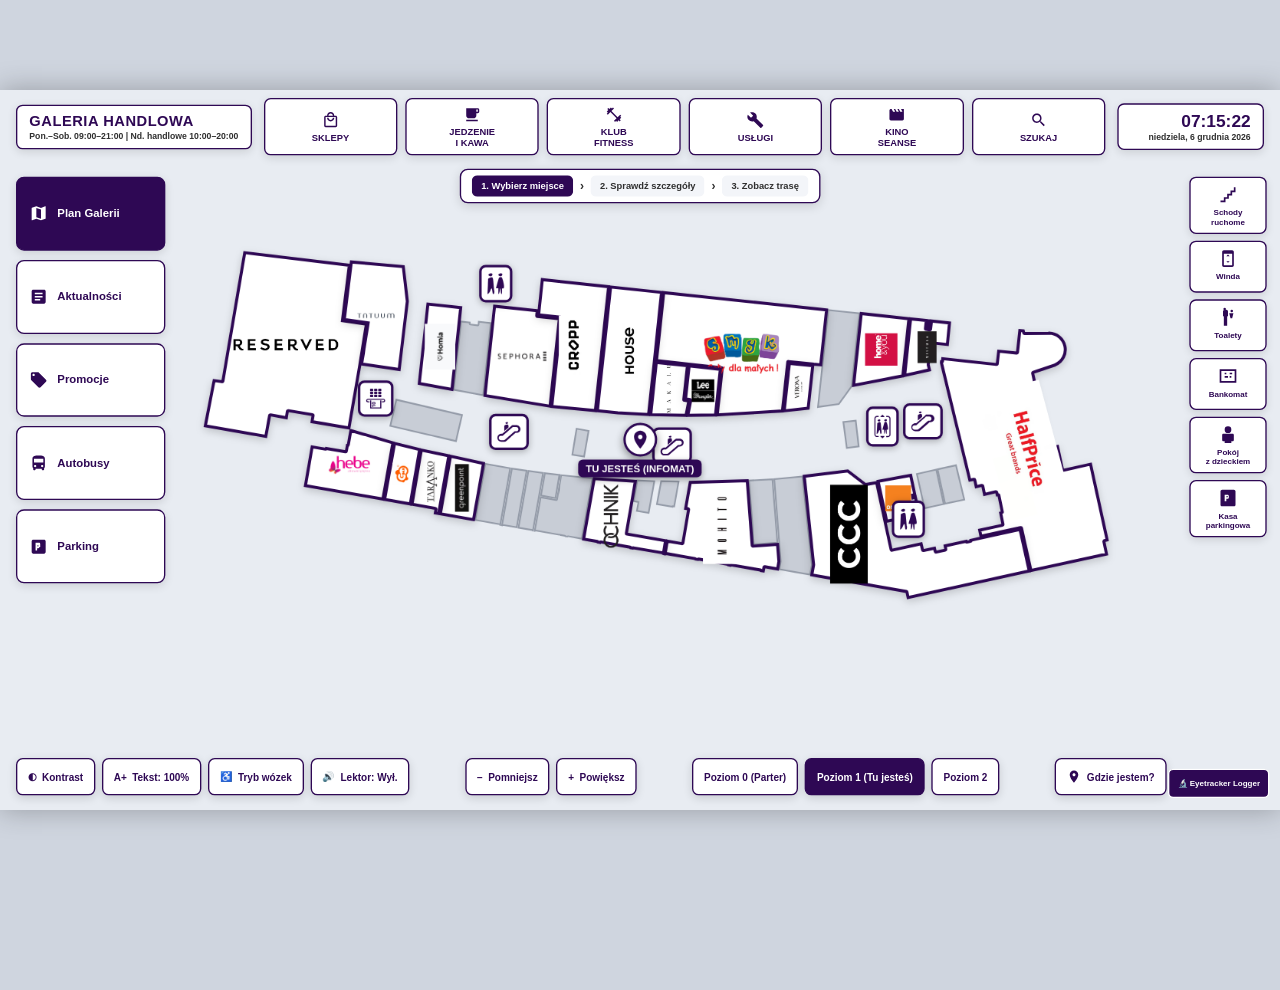
==== commit b8049df7: "Poprawione kino i komunikacja (bob budowniczy przeszedł przez style wersji A)" ====
--- a/implementacja_B/index.html
+++ b/implementacja_B/index.html
@@ -431,27 +431,24 @@
           <div class="grid-4x3-container custom-scrollbar" id="services-grid" data-aoi="services_grid"></div>
         </div>
 
-        <!-- 5. Widok: REPERTUAR KINA -->
+        <!-- 5. Widok: REPERTUAR KINA (WERSJA DOSTĘPNA B - FILTR PO PIERWSZEJ LITERZE) -->
         <div id="view-ekran_kino" class="tab-view-content hidden full-screen-view">
           <div class="cinema-repertoire-wrapper custom-scrollbar" data-aoi="cinema_repertoire_wrapper">
             <div class="cinema-header-bar">
               <div>
                 <div class="cinema-brand">Cinema City — Poziom 2</div>
-                <div class="cinema-date-tag">Dzisiejsze seanse</div>
+                <div class="cinema-date-tag">Wybierz pierwszą literę tytułu, aby przefiltrować seanse</div>
               </div>
               <button class="kiosk-action-btn locate-cinema-btn" data-store-id="s2_cinema" data-aoi="btn_locate_cinema">
                 📍 Pokaż kino na mapie
               </button>
             </div>
-            <table class="cinema-table">
-              <thead>
-                <tr>
-                  <th class="th-movie-title">Tytuł filmu</th>
-                  <th class="th-movie-seances">Godziny seansów</th>
-                </tr>
-              </thead>
-              <tbody id="cinema-repertoire-body"></tbody>
-            </table>
+          
+            <!-- Pasek dużych przycisków dotykowych z pierwszymi literami tytułów -->
+            <div class="cinema-alpha-filter" id="cinema-alpha-filter" data-aoi="cinema_alpha_filter"></div>
+          
+            <!-- Lista kart filmowych -->
+            <div class="cinema-movies-list" id="cinema-repertoire-body" data-aoi="cinema_movies_list"></div>
           </div>
         </div>
 
@@ -488,32 +485,54 @@
           <div class="cards-scroll-container custom-scrollbar" id="promo-cards-container" data-aoi="promo_cards_scroll"></div>
         </div>
 
-        <!-- 9. Widok: KOMUNIKACJA -->
+        <!-- 9. Widok: KOMUNIKACJA (WERSJA DOSTĘPNA B - AKTUALNA GODZINA + ROZKŁAD DLA PRZYSTANKU) -->
         <div id="view-ekran_komunikacja" class="tab-view-content hidden full-screen-view">
           <div class="transit-container" data-aoi="transit_container">
+            <!-- Lewa kolumna: Przystanek oraz Linie -->
             <div class="transit-col-left">
+              <div class="transit-box stops-box">
+                <h3 class="transit-box-title">1. WYBIERZ PRZYSTANEK</h3>
+                <div class="transit-stops-list custom-scrollbar" id="transit-stops-list" data-aoi="transit_stops_list"></div>
+              </div>
+            
               <div class="transit-box lines-box">
-                <h3 class="transit-box-title">WYBIERZ LINIĘ AUTOBUSU</h3>
+                <h3 class="transit-box-title">2. LINIE NA TYM PRZYSTANKU</h3>
                 <div class="transit-lines-list custom-scrollbar" id="transit-lines-list" data-aoi="transit_lines_list"></div>
               </div>
-              <div class="transit-box stops-box">
-                <h3 class="transit-box-title">WYBIERZ PRZYSTANEK</h3>
-                <div class="transit-stops-list custom-scrollbar" id="transit-stops-list" data-aoi="transit_stops_list"></div>
-              </div>
-            </div>
-
+            </div>
+          
+            <!-- Prawa kolumna: Przełącznik trybu + inteligentny rozkład -->
             <div class="transit-col-right">
+              <div class="transit-mode-bar" data-aoi="transit_mode_bar">
+                <button type="button" class="transit-mode-btn active" id="btn-mode-stop-departures" data-aoi="btn_transit_mode_stop">
+                  ⏱ Najbliższe odjazdy z przystanku
+                </button>
+                <button type="button" class="transit-mode-btn" id="btn-mode-line-schedule" data-aoi="btn_transit_mode_line">
+                  📋 Rozkład wybranej linii
+                </button>
+              </div>
+            
+              <!-- Nagłówek kontekstowy -->
               <div class="transit-selected-header" id="transit-selected-header" data-aoi="transit_selected_header">
-                <div class="transit-line-badge" id="selected-line-badge">004</div>
+                <div class="transit-line-badge" id="selected-line-badge">115</div>
                 <div class="transit-selected-info">
-                  <div class="transit-sel-stop" id="selected-stop-name">Przystanek: Ogród Saski 01</div>
-                  <div class="transit-sel-dest" id="selected-dest-name">Kierunek: Elizówka</div>
+                  <div class="transit-sel-stop" id="selected-stop-name">Przystanek: Galeria Handlowa 01</div>
+                  <div class="transit-sel-dest" id="selected-dest-name">Kierunek: Dworzec Główny PKP</div>
                 </div>
-              </div>
-              <div class="transit-schedule-wrapper custom-scrollbar" data-aoi="transit_schedule_table">
+                <div class="transit-live-clock-pill" id="transit-now-pill">Teraz: 13:18</div>
+              </div>
+            
+              <!-- Kontener 1: Najbliższe odjazdy wszystkich linii z danego przystanku -->
+              <div class="transit-stop-board custom-scrollbar" id="transit-stop-board" data-aoi="transit_stop_board"></div>
+            
+              <!-- Kontener 2: Godzinowy rozkład konkretnej linii z podświetleniem aktualnej godziny -->
+              <div class="transit-schedule-wrapper custom-scrollbar hidden" id="transit-line-schedule-wrapper" data-aoi="transit_schedule_table">
                 <table class="schedule-table">
                   <thead>
-                    <tr><th class="th-hour">Godzina</th><th class="th-minutes">Minuty odjazdu</th></tr>
+                    <tr>
+                      <th class="th-hour">Godzina</th>
+                      <th class="th-minutes">Minuty odjazdu (wyróżniono najbliższy kurs)</th>
+                    </tr>
                   </thead>
                   <tbody id="transit-schedule-body"></tbody>
                 </table>
--- a/implementacja_B/css/style.css
+++ b/implementacja_B/css/style.css
@@ -9,22 +9,22 @@
    ======================================================== */
 
 :root {
-  --primary-purple: #2E0854;       /* 15.4:1 na #FFFFFF */
-  --primary-purple-hover: #1E0438; /* 17.8:1 na #FFFFFF */
-  --text-main: #1A1A1A;            /* 17.4:1 na #FFFFFF */
-  --text-muted: #2F2F2F;           /* 13.3:1 na #FFFFFF */
-  --accent-red: #9A0007;           /* 8.2:1 na #FFFFFF */
-  --accent-green: #1B5E20;         /* 7.9:1 na #FFFFFF */
-  --bg-app: #E8ECF2;
-  --bg-surface: #FFFFFF;
-  --bg-subtle: #F3F5F9;
-  --border-color: #2E0854;
+  --primary-purple: #2e0854; /* 15.4:1 na #FFFFFF */
+  --primary-purple-hover: #1e0438; /* 17.8:1 na #FFFFFF */
+  --text-main: #1a1a1a; /* 17.4:1 na #FFFFFF */
+  --text-muted: #2f2f2f; /* 13.3:1 na #FFFFFF */
+  --accent-red: #9a0007; /* 8.2:1 na #FFFFFF */
+  --accent-green: #1b5e20; /* 7.9:1 na #FFFFFF */
+  --bg-app: #e8ecf2;
+  --bg-surface: #ffffff;
+  --bg-subtle: #f3f5f9;
+  --border-color: #2e0854;
   --border-width: 2px;
-  --store-bg: #FFFFFF;
-  --store-stroke: #2E0854;
-  --empty-shop-bg: #C8CDD6;
-  --store-selected: #9A0007;
-  --focus-ring: #FFAB00;
+  --store-bg: #ffffff;
+  --store-stroke: #2e0854;
+  --empty-shop-bg: #c8cdd6;
+  --store-selected: #9a0007;
+  --focus-ring: #ffab00;
   --font-scale: 1;
 }
 
@@ -36,15 +36,19 @@
   -webkit-user-select: none;
 }
 
-html, body {
+html,
+body {
   width: 100vw;
   height: 100vh;
+  position: fixed;
+  inset: 0;
   overflow: hidden;
-  background-color: #CFD5DF;
+  background-color: #cfd5df;
   display: flex;
   align-items: center;
   justify-content: center;
-  font-family: -apple-system, BlinkMacSystemFont, "Segoe UI", Roboto, Arial, sans-serif;
+  font-family:
+    -apple-system, BlinkMacSystemFont, "Segoe UI", Roboto, Arial, sans-serif;
   color: var(--text-main);
 }
 
@@ -78,20 +82,20 @@
    TRYB WYSOKIEGO KONTRASTU (CZARNO-ŻÓŁTY, >15:1)
    ======================================================== */
 #kiosk-app.high-contrast {
-  --primary-purple: #FFD600;
-  --primary-purple-hover: #FFF176;
-  --text-main: #FFFFFF;
-  --text-muted: #F5F5F5;
-  --accent-red: #FF5252;
-  --accent-green: #69F0AE;
+  --primary-purple: #ffd600;
+  --primary-purple-hover: #fff176;
+  --text-main: #ffffff;
+  --text-muted: #f5f5f5;
+  --accent-red: #ff5252;
+  --accent-green: #69f0ae;
   --bg-app: #000000;
-  --bg-surface: #0A0A0A;
+  --bg-surface: #0a0a0a;
   --bg-subtle: #141414;
-  --border-color: #FFD600;
-  --store-bg: #1A1A1A;
-  --store-stroke: #FFD600;
+  --border-color: #ffd600;
+  --store-bg: #1a1a1a;
+  --store-stroke: #ffd600;
   --empty-shop-bg: #333333;
-  --store-selected: #FFD600;
+  --store-selected: #ffd600;
 }
 
 #kiosk-app.high-contrast .top-square-btn.active,
@@ -112,9 +116,9 @@
 #kiosk-app.high-contrast .route-banner,
 #kiosk-app.high-contrast .schedule-table th,
 #kiosk-app.high-contrast .cinema-table th {
-  background: #FFD600 !important;
+  background: #ffd600 !important;
   color: #000000 !important;
-  border-color: #FFD600 !important;
+  border-color: #ffd600 !important;
 }
 
 #kiosk-app.high-contrast .top-square-btn.active .icon,
@@ -125,43 +129,43 @@
 #kiosk-app.high-contrast .kiosk-action-btn.secondary,
 #kiosk-app.high-contrast .bubble-btn-2d.secondary {
   background: #000000 !important;
-  color: #FFD600 !important;
-  border-color: #FFD600 !important;
+  color: #ffd600 !important;
+  border-color: #ffd600 !important;
 }
 
 #kiosk-app.high-contrast .shop-polygon {
-  fill: #1A1A1A;
-  stroke: #FFD600;
+  fill: #1a1a1a;
+  stroke: #ffd600;
   stroke-width: 2.5;
 }
 #kiosk-app.high-contrast .shop-polygon.selected {
-  fill: #FFD600;
-  stroke: #FFFFFF;
+  fill: #ffd600;
+  stroke: #ffffff;
 }
 #kiosk-app.high-contrast .empty-shop {
-  fill: #2B2B2B;
+  fill: #2b2b2b;
   stroke: #666666;
 }
 #kiosk-app.high-contrast .facility-bubble {
   fill: #000000;
-  stroke: #FFD600;
+  stroke: #ffd600;
 }
 #kiosk-app.high-contrast .facility-icon-group {
-  color: #FFD600;
+  color: #ffd600;
 }
 #kiosk-app.high-contrast .screen-close-red-x {
-  background: #FFD600;
+  background: #ffd600;
   color: #000000;
-  border-color: #FFFFFF;
+  border-color: #ffffff;
 }
 #kiosk-app.high-contrast .shop-logo {
-  filter: drop-shadow(0 0 2px #FFFFFF);
+  filter: drop-shadow(0 0 2px #ffffff);
 }
 #kiosk-app.high-contrast .dubbing-badge,
 #kiosk-app.high-contrast .subtitles-badge,
 #kiosk-app.high-contrast .feed-thumb-badge,
 #kiosk-app.high-contrast .fitness-floor-tag {
-  background: #FFD600;
+  background: #ffd600;
   color: #000000;
 }
 
@@ -282,39 +286,42 @@
   stroke: var(--store-stroke);
   stroke-width: 2.2;
   cursor: pointer;
-  transition: fill 0.15s ease, stroke 0.15s ease, stroke-width 0.15s ease;
+  transition:
+    fill 0.15s ease,
+    stroke 0.15s ease,
+    stroke-width 0.15s ease;
   filter: drop-shadow(0 2px 3px rgba(0, 0, 0, 0.18));
 }
 
 .shop-polygon:hover {
-  fill: #EDE2FF;
+  fill: #ede2ff;
   stroke: var(--primary-purple);
   stroke-width: 3.2;
 }
 
 .shop-polygon.selected {
   fill: var(--store-selected);
-  stroke: #5A0004;
+  stroke: #5a0004;
   stroke-width: 3.8;
   filter: drop-shadow(0 0 12px rgba(154, 0, 7, 0.75));
 }
 
 .empty-shop {
   fill: var(--empty-shop-bg);
-  stroke: #949BA8;
+  stroke: #949ba8;
   stroke-width: 1.2;
   pointer-events: none;
 }
 
 .facility-bubble {
-  fill: #FFFFFF;
-  stroke: #2E0854;
+  fill: #ffffff;
+  stroke: #2e0854;
   stroke-width: 2.8;
   filter: drop-shadow(0 2px 4px rgba(0, 0, 0, 0.28));
 }
 
 .facility-icon-group {
-  color: #2E0854;
+  color: #2e0854;
   transform-box: fill-box;
   transform-origin: center;
   transform: scale(0.65);
@@ -326,8 +333,8 @@
 }
 
 .facility-icon-group.highlighted .facility-bubble {
-  fill: #FFD600;
-  stroke: #9A0007;
+  fill: #ffd600;
+  stroke: #9a0007;
   stroke-width: 4;
 }
 
@@ -353,7 +360,7 @@
 .pin-marker {
   width: 44px;
   height: 44px;
-  background: #FFFFFF;
+  background: #ffffff;
   border: 3px solid var(--primary-purple);
   border-radius: 50%;
   display: flex;
@@ -369,7 +376,7 @@
 
 .pin-text {
   background: var(--primary-purple);
-  color: #FFFFFF;
+  color: #ffffff;
   font-size: 13px;
   font-weight: 900;
   padding: 4px 10px;
@@ -416,7 +423,7 @@
 
 .step-pill.active {
   background: var(--primary-purple);
-  color: #FFFFFF;
+  color: #ffffff;
 }
 
 .step-pill.done {
@@ -450,7 +457,7 @@
 
 .back-btn:active {
   background: var(--primary-purple);
-  color: #FFFFFF;
+  color: #ffffff;
 }
 
 .back-btn.hidden {
@@ -554,12 +561,12 @@
 .top-square-btn:active,
 .top-square-btn.active {
   background: var(--primary-purple) !important;
-  color: #FFFFFF !important;
+  color: #ffffff !important;
 }
 
 .top-square-btn:active .icon,
 .top-square-btn.active .icon {
-  color: #FFFFFF !important;
+  color: #ffffff !important;
 }
 
 .header-right {
@@ -636,12 +643,12 @@
 .side-btn:active,
 .side-btn.active {
   background: var(--primary-purple) !important;
-  color: #FFFFFF !important;
+  color: #ffffff !important;
 }
 
 .side-btn:active .side-icon,
 .side-btn.active .side-icon {
-  color: #FFFFFF !important;
+  color: #ffffff !important;
 }
 
 /* ========================================================
@@ -674,12 +681,14 @@
   min-height: 78px;
   color: var(--primary-purple);
   box-shadow: 0 4px 12px rgba(0, 0, 0, 0.12);
-  transition: transform 0.15s ease, background 0.15s ease;
+  transition:
+    transform 0.15s ease,
+    background 0.15s ease;
 }
 
 .symbol-card.active {
   background: var(--primary-purple);
-  color: #FFFFFF;
+  color: #ffffff;
 }
 
 .symbol-icon {
@@ -756,7 +765,7 @@
 .where-btn:active,
 .where-btn.active {
   background: var(--primary-purple) !important;
-  color: #FFFFFF !important;
+  color: #ffffff !important;
 }
 
 .where-icon {
@@ -780,8 +789,8 @@
   transform: translateX(-50%);
   max-width: 1100px;
   background: #111111;
-  color: #FFFFFF;
-  border: 3px solid #FFD600;
+  color: #ffffff;
+  border: 3px solid #ffd600;
   border-radius: 12px;
   padding: 10px 22px;
   display: flex;
@@ -798,7 +807,7 @@
 }
 
 .caption-badge {
-  background: #FFD600;
+  background: #ffd600;
   color: #000000;
   font-size: 12px;
   font-weight: 900;
@@ -831,8 +840,14 @@
 }
 
 @keyframes slideInScreen {
-  from { opacity: 0; transform: translateY(12px); }
-  to { opacity: 1; transform: translateY(0); }
+  from {
+    opacity: 0;
+    transform: translateY(12px);
+  }
+  to {
+    opacity: 1;
+    transform: translateY(0);
+  }
 }
 
 .module-header {
@@ -875,9 +890,9 @@
   min-width: 136px;
   padding: 0 20px;
   background: var(--accent-red);
-  border: 2px solid #5A0004;
+  border: 2px solid #5a0004;
   border-radius: 10px;
-  color: #FFFFFF;
+  color: #ffffff;
   font-size: calc(17px * var(--font-scale));
   font-weight: 900;
   display: inline-flex;
@@ -917,13 +932,13 @@
   width: 24px;
 }
 .custom-scrollbar::-webkit-scrollbar-track {
-  background: #DCE0E8;
+  background: #dce0e8;
   border-radius: 10px;
 }
 .custom-scrollbar::-webkit-scrollbar-thumb {
   background: var(--primary-purple);
   border-radius: 10px;
-  border: 4px solid #DCE0E8;
+  border: 4px solid #dce0e8;
   min-height: 60px;
 }
 
@@ -955,7 +970,7 @@
   display: flex;
   align-items: center;
   gap: 12px;
-  border-bottom: 2px solid #D8DCE6;
+  border-bottom: 2px solid #d8dce6;
   padding-bottom: 10px;
 }
 
@@ -1018,7 +1033,7 @@
 
 .bubble-close-x:active {
   background: var(--primary-purple);
-  color: #FFFFFF;
+  color: #ffffff;
 }
 
 .bubble-details-panel {
@@ -1026,7 +1041,7 @@
   flex-direction: column;
   gap: 8px;
   background: var(--bg-subtle);
-  border: 2px solid #C8CEDB;
+  border: 2px solid #c8cedb;
   border-radius: 10px;
   padding: 12px 14px;
   font-size: calc(15px * var(--font-scale));
@@ -1050,7 +1065,7 @@
 .bubble-detail-desc {
   margin-top: 4px;
   padding-top: 8px;
-  border-top: 1px solid #C8CEDB;
+  border-top: 1px solid #c8cedb;
   font-size: calc(14px * var(--font-scale));
   line-height: 1.45;
   color: var(--text-main);
@@ -1077,7 +1092,7 @@
 .bubble-btn-2d.primary {
   background: var(--primary-purple);
   border: 2px solid var(--primary-purple);
-  color: #FFFFFF;
+  color: #ffffff;
 }
 
 .bubble-btn-2d.secondary {
@@ -1108,7 +1123,9 @@
   background: rgba(0, 0, 0, 0.14);
   pointer-events: auto;
 }
-.route-blocker.hidden { display: none !important; }
+.route-blocker.hidden {
+  display: none !important;
+}
 
 .route-dismiss-box {
   position: absolute;
@@ -1119,7 +1136,9 @@
   display: flex;
   gap: 14px;
 }
-.route-dismiss-box.hidden { display: none !important; }
+.route-dismiss-box.hidden {
+  display: none !important;
+}
 
 .route-ok-btn,
 .route-secondary-btn {
@@ -1137,8 +1156,8 @@
 
 .route-ok-btn {
   background: var(--primary-purple);
-  border: 3px solid #FFFFFF;
-  color: #FFFFFF;
+  border: 3px solid #ffffff;
+  color: #ffffff;
 }
 
 .route-secondary-btn {
@@ -1146,7 +1165,9 @@
   border: 3px solid var(--border-color);
   color: var(--primary-purple);
 }
-.route-secondary-btn.hidden { display: none !important; }
+.route-secondary-btn.hidden {
+  display: none !important;
+}
 
 .route-banner {
   position: absolute;
@@ -1154,8 +1175,8 @@
   left: 50%;
   transform: translateX(-50%);
   background: var(--primary-purple);
-  color: #FFFFFF;
-  border: 3px solid #FFFFFF;
+  color: #ffffff;
+  border: 3px solid #ffffff;
   border-radius: 30px;
   padding: 12px 26px;
   font-size: calc(17px * var(--font-scale));
@@ -1166,8 +1187,13 @@
   box-shadow: 0 10px 28px rgba(0, 0, 0, 0.4);
   z-index: 170;
 }
-.route-banner.hidden { display: none !important; }
-.route-banner-icon svg { width: 26px; height: 26px; }
+.route-banner.hidden {
+  display: none !important;
+}
+.route-banner-icon svg {
+  width: 26px;
+  height: 26px;
+}
 
 /* ========================================================
    ZAKŁADKI: SKLEPY, GASTRO, USŁUGI, FITNESS, KINO, SZUKAJ
@@ -1195,7 +1221,7 @@
   color: var(--primary-purple);
   margin-bottom: 12px;
   padding-bottom: 8px;
-  border-bottom: 2px solid #D8DCE6;
+  border-bottom: 2px solid #d8dce6;
 }
 
 .categories-list-scroll {
@@ -1225,7 +1251,7 @@
 
 .category-filter-btn.active {
   background: var(--primary-purple);
-  color: #FFFFFF;
+  color: #ffffff;
 }
 
 .cat-count-badge {
@@ -1292,7 +1318,7 @@
 .store-dir-card:active,
 .grid-tile-card:active {
   background: var(--primary-purple);
-  color: #FFFFFF;
+  color: #ffffff;
 }
 
 .store-dir-logo-box,
@@ -1300,7 +1326,7 @@
   width: 84px;
   height: 54px;
   background: var(--bg-subtle);
-  border: 2px solid #B8C0CE;
+  border: 2px solid #b8c0ce;
   border-radius: 8px;
   display: flex;
   align-items: center;
@@ -1353,8 +1379,18 @@
   width: 100%;
   height: 100%;
 }
-.fitness-col-left { width: 40%; display: flex; flex-direction: column; height: 100%; }
-.fitness-col-right { flex: 1; overflow-y: scroll; padding-right: 12px; height: 100%; }
+.fitness-col-left {
+  width: 40%;
+  display: flex;
+  flex-direction: column;
+  height: 100%;
+}
+.fitness-col-right {
+  flex: 1;
+  overflow-y: scroll;
+  padding-right: 12px;
+  height: 100%;
+}
 
 .fitness-card {
   background: var(--bg-surface);
@@ -1362,38 +1398,205 @@
   border-radius: 12px;
   padding: 22px;
 }
-.fitness-card.brand-card { height: 100%; display: flex; flex-direction: column; }
+.fitness-card.brand-card {
+  height: 100%;
+  display: flex;
+  flex-direction: column;
+}
 
 .fitness-logo-wrapper {
   display: flex;
   align-items: center;
   justify-content: space-between;
-  border-bottom: 2px solid #D8DCE6;
+  border-bottom: 2px solid #d8dce6;
   padding-bottom: 14px;
   margin-bottom: 16px;
 }
-.fitness-logo-box { font-size: calc(34px * var(--font-scale)); font-weight: 900; color: var(--primary-purple); }
-.fitness-floor-tag { background: var(--primary-purple); color: #FFFFFF; font-size: 14px; font-weight: 900; padding: 6px 14px; border-radius: 8px; }
-
-.fitness-meta-list { display: flex; flex-direction: column; gap: 14px; flex: 1; }
-.fitness-meta-item { display: flex; gap: 12px; }
-.fitness-meta-item .meta-icon { font-size: 24px; }
-.fitness-meta-item strong { display: block; font-size: calc(15px * var(--font-scale)); color: var(--primary-purple); }
-.fitness-meta-item p { font-size: calc(15px * var(--font-scale)); color: var(--text-main); line-height: 1.4; }
-.locate-store-btn { margin-top: 14px; width: 100%; }
-
-.fitness-sec-title { font-size: calc(22px * var(--font-scale)); font-weight: 900; color: var(--primary-purple); margin-bottom: 10px; }
-.fitness-lead-desc { font-size: calc(16px * var(--font-scale)); color: var(--text-main); line-height: 1.55; margin-bottom: 16px; }
-.fitness-sub-title { font-size: calc(17px * var(--font-scale)); font-weight: 900; color: var(--primary-purple); margin: 16px 0 10px; border-bottom: 2px solid #D8DCE6; padding-bottom: 6px; }
-.fitness-zones-grid { display: grid; grid-template-columns: repeat(2, 1fr); gap: 12px; }
-.fitness-zone-box { background: var(--bg-subtle); border: 2px solid #C8CEDB; border-radius: 10px; padding: 14px; }
-.fitness-zone-box strong { display: block; font-size: calc(15px * var(--font-scale)); color: var(--primary-purple); margin-bottom: 4px; }
-.fitness-zone-box p { font-size: calc(14px * var(--font-scale)); color: var(--text-main); line-height: 1.45; }
-.fitness-rules-bullets { list-style: none; display: flex; flex-direction: column; gap: 10px; }
-.fitness-rules-bullets li { position: relative; padding-left: 24px; font-size: calc(15px * var(--font-scale)); color: var(--text-main); line-height: 1.45; }
-.fitness-rules-bullets li::before { content: "✓"; position: absolute; left: 0; color: var(--accent-green); font-weight: 900; }
+.fitness-logo-box {
+  font-size: calc(34px * var(--font-scale));
+  font-weight: 900;
+  color: var(--primary-purple);
+}
+.fitness-floor-tag {
+  background: var(--primary-purple);
+  color: #ffffff;
+  font-size: 14px;
+  font-weight: 900;
+  padding: 6px 14px;
+  border-radius: 8px;
+}
+
+.fitness-meta-list {
+  display: flex;
+  flex-direction: column;
+  gap: 14px;
+  flex: 1;
+}
+.fitness-meta-item {
+  display: flex;
+  gap: 12px;
+}
+.fitness-meta-item .meta-icon {
+  font-size: 24px;
+}
+.fitness-meta-item strong {
+  display: block;
+  font-size: calc(15px * var(--font-scale));
+  color: var(--primary-purple);
+}
+.fitness-meta-item p {
+  font-size: calc(15px * var(--font-scale));
+  color: var(--text-main);
+  line-height: 1.4;
+}
+.locate-store-btn {
+  margin-top: 14px;
+  width: 100%;
+}
+
+.fitness-sec-title {
+  font-size: calc(22px * var(--font-scale));
+  font-weight: 900;
+  color: var(--primary-purple);
+  margin-bottom: 10px;
+}
+.fitness-lead-desc {
+  font-size: calc(16px * var(--font-scale));
+  color: var(--text-main);
+  line-height: 1.55;
+  margin-bottom: 16px;
+}
+.fitness-sub-title {
+  font-size: calc(17px * var(--font-scale));
+  font-weight: 900;
+  color: var(--primary-purple);
+  margin: 16px 0 10px;
+  border-bottom: 2px solid #d8dce6;
+  padding-bottom: 6px;
+}
+.fitness-zones-grid {
+  display: grid;
+  grid-template-columns: repeat(2, 1fr);
+  gap: 12px;
+}
+.fitness-zone-box {
+  background: var(--bg-subtle);
+  border: 2px solid #c8cedb;
+  border-radius: 10px;
+  padding: 14px;
+}
+.fitness-zone-box strong {
+  display: block;
+  font-size: calc(15px * var(--font-scale));
+  color: var(--primary-purple);
+  margin-bottom: 4px;
+}
+.fitness-zone-box p {
+  font-size: calc(14px * var(--font-scale));
+  color: var(--text-main);
+  line-height: 1.45;
+}
+.fitness-rules-bullets {
+  list-style: none;
+  display: flex;
+  flex-direction: column;
+  gap: 10px;
+}
+.fitness-rules-bullets li {
+  position: relative;
+  padding-left: 24px;
+  font-size: calc(15px * var(--font-scale));
+  color: var(--text-main);
+  line-height: 1.45;
+}
+.fitness-rules-bullets li::before {
+  content: "✓";
+  position: absolute;
+  left: 0;
+  color: var(--accent-green);
+  font-weight: 900;
+}
 
 /* KINO */
+.cinema-alpha-filter {
+  display: flex;
+  flex-wrap: wrap;
+  gap: 10px;
+  margin-bottom: 18px;
+  padding-bottom: 14px;
+  border-bottom: 2px solid #dce0e8;
+}
+
+.alpha-filter-btn {
+  min-width: 62px;
+  height: 58px;
+  padding: 0 18px;
+  background: var(--bg-surface);
+  border: 2px solid var(--border-color);
+  border-radius: 10px;
+  font-size: calc(20px * var(--font-scale));
+  font-weight: 900;
+  color: var(--primary-purple);
+  cursor: pointer;
+  display: flex;
+  align-items: center;
+  justify-content: center;
+}
+
+.alpha-filter-btn.active {
+  background: var(--primary-purple);
+  color: #ffffff;
+}
+
+.cinema-movies-list {
+  display: flex;
+  flex-direction: column;
+  gap: 14px;
+}
+
+.cinema-movie-card {
+  display: flex;
+  align-items: center;
+  justify-content: space-between;
+  gap: 20px;
+  background: var(--bg-subtle);
+  border: 2px solid var(--border-color);
+  border-radius: 12px;
+  padding: 16px 20px;
+}
+
+.cinema-movie-left {
+  display: flex;
+  flex-direction: column;
+  gap: 6px;
+  max-width: 46%;
+}
+
+.cinema-movie-title-row {
+  display: flex;
+  align-items: center;
+  gap: 12px;
+  flex-wrap: wrap;
+}
+
+.cinema-movie-right {
+  display: flex;
+  align-items: center;
+  gap: 14px;
+  flex-wrap: wrap;
+  justify-content: flex-end;
+}
+
+.seance-chip.past {
+  opacity: 0.42;
+  text-decoration: line-through;
+  background: #eceef2;
+}
+
+.seance-chip.next-up {
+  background: var(--primary-purple);
+  color: #ffffff;
+}
 .cinema-repertoire-wrapper {
   width: 100%;
   height: 100%;
@@ -1411,24 +1614,104 @@
   padding-bottom: 14px;
   margin-bottom: 16px;
 }
-.cinema-brand { font-size: calc(24px * var(--font-scale)); font-weight: 900; color: var(--primary-purple); }
-.cinema-date-tag { font-size: calc(15px * var(--font-scale)); font-weight: 700; color: var(--text-muted); }
-
-.cinema-table { width: 100%; border-collapse: collapse; }
-.cinema-table th { background: var(--primary-purple); color: #FFFFFF; font-size: calc(16px * var(--font-scale)); font-weight: 900; text-align: left; padding: 12px 16px; }
-.cinema-table td { padding: 14px 16px; border-bottom: 2px solid #DCE0E8; }
-.movie-title-text { font-size: calc(18px * var(--font-scale)); font-weight: 900; color: var(--text-main); }
-.movie-meta-text { font-size: calc(14px * var(--font-scale)); font-weight: 700; color: var(--text-muted); }
-.seances-cell { display: flex; align-items: center; gap: 12px; flex-wrap: wrap; }
-.seance-hours-group { display: flex; gap: 10px; flex-wrap: wrap; }
-.seance-chip { background: var(--bg-surface); border: 2px solid var(--border-color); color: var(--primary-purple); font-size: calc(16px * var(--font-scale)); font-weight: 900; padding: 8px 14px; border-radius: 8px; }
-.dubbing-badge { background: var(--accent-red); color: #FFFFFF; font-size: 13px; font-weight: 900; padding: 6px 12px; border-radius: 6px; }
-.subtitles-badge { background: #2F2F2F; color: #FFFFFF; font-size: 13px; font-weight: 900; padding: 6px 12px; border-radius: 6px; }
+.cinema-brand {
+  font-size: calc(24px * var(--font-scale));
+  font-weight: 900;
+  color: var(--primary-purple);
+}
+.cinema-date-tag {
+  font-size: calc(15px * var(--font-scale));
+  font-weight: 700;
+  color: var(--text-muted);
+}
+
+.cinema-table {
+  width: 100%;
+  border-collapse: collapse;
+}
+.cinema-table th {
+  background: var(--primary-purple);
+  color: #ffffff;
+  font-size: calc(16px * var(--font-scale));
+  font-weight: 900;
+  text-align: left;
+  padding: 12px 16px;
+}
+.cinema-table td {
+  padding: 14px 16px;
+  border-bottom: 2px solid #dce0e8;
+}
+.movie-title-text {
+  font-size: calc(18px * var(--font-scale));
+  font-weight: 900;
+  color: var(--text-main);
+}
+.movie-meta-text {
+  font-size: calc(14px * var(--font-scale));
+  font-weight: 700;
+  color: var(--text-muted);
+}
+.seances-cell {
+  display: flex;
+  align-items: center;
+  gap: 12px;
+  flex-wrap: wrap;
+}
+.seance-hours-group {
+  display: flex;
+  gap: 10px;
+  flex-wrap: wrap;
+}
+.seance-chip {
+  background: var(--bg-surface);
+  border: 2px solid var(--border-color);
+  color: var(--primary-purple);
+  font-size: calc(16px * var(--font-scale));
+  font-weight: 900;
+  padding: 8px 14px;
+  border-radius: 8px;
+}
+.dubbing-badge {
+  background: var(--accent-red);
+  color: #ffffff;
+  font-size: 13px;
+  font-weight: 900;
+  padding: 6px 12px;
+  border-radius: 6px;
+}
+.subtitles-badge {
+  background: #2f2f2f;
+  color: #ffffff;
+  font-size: 13px;
+  font-weight: 900;
+  padding: 6px 12px;
+  border-radius: 6px;
+}
 
 /* SZUKAJ + KLAWIATURA (KLAWISZE >= 56x56px) */
-.search-module-container { display: flex; gap: 20px; width: 100%; height: 100%; }
-.search-left-col { width: 68%; display: flex; flex-direction: column; gap: 14px; height: 100%; }
-.search-right-col { width: 32%; background: var(--bg-surface); border: 2px solid var(--border-color); border-radius: 12px; padding: 16px; display: flex; flex-direction: column; height: 100%; }
+.search-module-container {
+  display: flex;
+  gap: 20px;
+  width: 100%;
+  height: 100%;
+}
+.search-left-col {
+  width: 68%;
+  display: flex;
+  flex-direction: column;
+  gap: 14px;
+  height: 100%;
+}
+.search-right-col {
+  width: 32%;
+  background: var(--bg-surface);
+  border: 2px solid var(--border-color);
+  border-radius: 12px;
+  padding: 16px;
+  display: flex;
+  flex-direction: column;
+  height: 100%;
+}
 
 .search-input-box {
   background: var(--bg-surface);
@@ -1439,10 +1722,33 @@
   align-items: center;
   gap: 12px;
 }
-.search-icon-symbol { font-size: 26px; }
-.virtual-input { flex: 1; border: none; outline: none; font-size: calc(22px * var(--font-scale)); font-weight: 800; color: var(--primary-purple); background: transparent; }
-.virtual-input::placeholder { color: var(--text-muted); opacity: 0.85; }
-.clear-search-btn { min-height: 48px; padding: 0 18px; background: var(--bg-subtle); border: 2px solid var(--border-color); border-radius: 8px; color: var(--primary-purple); font-size: 15px; font-weight: 900; cursor: pointer; }
+.search-icon-symbol {
+  font-size: 26px;
+}
+.virtual-input {
+  flex: 1;
+  border: none;
+  outline: none;
+  font-size: calc(22px * var(--font-scale));
+  font-weight: 800;
+  color: var(--primary-purple);
+  background: transparent;
+}
+.virtual-input::placeholder {
+  color: var(--text-muted);
+  opacity: 0.85;
+}
+.clear-search-btn {
+  min-height: 48px;
+  padding: 0 18px;
+  background: var(--bg-subtle);
+  border: 2px solid var(--border-color);
+  border-radius: 8px;
+  color: var(--primary-purple);
+  font-size: 15px;
+  font-weight: 900;
+  cursor: pointer;
+}
 
 .onscreen-keyboard-wrapper {
   flex: 1;
@@ -1455,7 +1761,12 @@
   justify-content: space-evenly;
   gap: 10px;
 }
-.keyboard-row { display: flex; justify-content: center; gap: 10px; width: 100%; }
+.keyboard-row {
+  display: flex;
+  justify-content: center;
+  gap: 10px;
+  width: 100%;
+}
 .key-btn {
   min-height: 58px;
   min-width: 58px;
@@ -1471,15 +1782,52 @@
   align-items: center;
   justify-content: center;
 }
-.key-btn:active { background: var(--primary-purple); color: #FFFFFF; }
-.key-btn.key-action { background: var(--bg-subtle); font-size: calc(16px * var(--font-scale)); }
-.key-btn.key-space { flex: 3; }
-.key-btn.key-backspace { flex: 2; color: var(--accent-red); border-color: var(--accent-red); }
-
-.search-results-header { display: flex; align-items: center; justify-content: space-between; border-bottom: 2px solid #D8DCE6; padding-bottom: 10px; margin-bottom: 10px; }
-.results-header-title { font-size: calc(16px * var(--font-scale)); font-weight: 900; color: var(--primary-purple); }
-.results-count-badge { font-size: 13px; font-weight: 900; background: var(--primary-purple); color: #FFFFFF; padding: 4px 10px; border-radius: 10px; }
-.search-results-list { flex: 1; overflow-y: scroll; padding-right: 8px; display: flex; flex-direction: column; gap: 10px; }
+.key-btn:active {
+  background: var(--primary-purple);
+  color: #ffffff;
+}
+.key-btn.key-action {
+  background: var(--bg-subtle);
+  font-size: calc(16px * var(--font-scale));
+}
+.key-btn.key-space {
+  flex: 3;
+}
+.key-btn.key-backspace {
+  flex: 2;
+  color: var(--accent-red);
+  border-color: var(--accent-red);
+}
+
+.search-results-header {
+  display: flex;
+  align-items: center;
+  justify-content: space-between;
+  border-bottom: 2px solid #d8dce6;
+  padding-bottom: 10px;
+  margin-bottom: 10px;
+}
+.results-header-title {
+  font-size: calc(16px * var(--font-scale));
+  font-weight: 900;
+  color: var(--primary-purple);
+}
+.results-count-badge {
+  font-size: 13px;
+  font-weight: 900;
+  background: var(--primary-purple);
+  color: #ffffff;
+  padding: 4px 10px;
+  border-radius: 10px;
+}
+.search-results-list {
+  flex: 1;
+  overflow-y: scroll;
+  padding-right: 8px;
+  display: flex;
+  flex-direction: column;
+  gap: 10px;
+}
 .search-result-item {
   min-height: 64px;
   display: flex;
@@ -1491,11 +1839,39 @@
   padding: 10px 14px;
   cursor: pointer;
 }
-.res-logo-box { width: 52px; height: 44px; background: var(--bg-surface); border: 1px solid #999; border-radius: 6px; display: flex; align-items: center; justify-content: center; font-size: 11px; font-weight: 900; color: var(--text-main); }
-.res-info { flex: 1; display: flex; flex-direction: column; }
-.res-name { font-size: calc(16px * var(--font-scale)); font-weight: 900; color: var(--text-main); }
-.res-cat { font-size: calc(13px * var(--font-scale)); font-weight: 700; color: var(--text-muted); }
-.res-floor { font-size: calc(14px * var(--font-scale)); font-weight: 900; color: var(--primary-purple); }
+.res-logo-box {
+  width: 52px;
+  height: 44px;
+  background: var(--bg-surface);
+  border: 1px solid #999;
+  border-radius: 6px;
+  display: flex;
+  align-items: center;
+  justify-content: center;
+  font-size: 11px;
+  font-weight: 900;
+  color: var(--text-main);
+}
+.res-info {
+  flex: 1;
+  display: flex;
+  flex-direction: column;
+}
+.res-name {
+  font-size: calc(16px * var(--font-scale));
+  font-weight: 900;
+  color: var(--text-main);
+}
+.res-cat {
+  font-size: calc(13px * var(--font-scale));
+  font-weight: 700;
+  color: var(--text-muted);
+}
+.res-floor {
+  font-size: calc(14px * var(--font-scale));
+  font-weight: 900;
+  color: var(--primary-purple);
+}
 
 /* AKTUALNOŚCI I PROMOCJE */
 .cards-scroll-container {
@@ -1515,14 +1891,59 @@
   padding: 16px;
   gap: 16px;
 }
-.feed-thumbnail { width: 40%; min-height: 220px; border-radius: 10px; position: relative; display: flex; align-items: center; justify-content: center; }
-.feed-thumb-badge { position: absolute; top: 10px; left: 10px; background: var(--primary-purple); color: #FFFFFF; font-size: 12px; font-weight: 900; padding: 5px 10px; border-radius: 6px; }
-.feed-thumb-svg { width: 64px; height: 64px; }
-.feed-details { flex: 1; display: flex; flex-direction: column; gap: 6px; }
-.feed-date { font-size: calc(14px * var(--font-scale)); font-weight: 800; color: var(--text-muted); }
-.feed-store-tag { font-size: calc(13px * var(--font-scale)); font-weight: 900; color: var(--accent-red); text-transform: uppercase; }
-.feed-title { font-size: calc(19px * var(--font-scale)); font-weight: 900; color: var(--primary-purple); line-height: 1.25; }
-.feed-desc { font-size: calc(15px * var(--font-scale)); color: var(--text-main); line-height: 1.45; flex: 1; }
+.feed-thumbnail {
+  width: 40%;
+  min-height: 220px;
+  border-radius: 10px;
+  position: relative;
+  display: flex;
+  align-items: center;
+  justify-content: center;
+}
+.feed-thumb-badge {
+  position: absolute;
+  top: 10px;
+  left: 10px;
+  background: var(--primary-purple);
+  color: #ffffff;
+  font-size: 12px;
+  font-weight: 900;
+  padding: 5px 10px;
+  border-radius: 6px;
+}
+.feed-thumb-svg {
+  width: 64px;
+  height: 64px;
+}
+.feed-details {
+  flex: 1;
+  display: flex;
+  flex-direction: column;
+  gap: 6px;
+}
+.feed-date {
+  font-size: calc(14px * var(--font-scale));
+  font-weight: 800;
+  color: var(--text-muted);
+}
+.feed-store-tag {
+  font-size: calc(13px * var(--font-scale));
+  font-weight: 900;
+  color: var(--accent-red);
+  text-transform: uppercase;
+}
+.feed-title {
+  font-size: calc(19px * var(--font-scale));
+  font-weight: 900;
+  color: var(--primary-purple);
+  line-height: 1.25;
+}
+.feed-desc {
+  font-size: calc(15px * var(--font-scale));
+  color: var(--text-main);
+  line-height: 1.45;
+  flex: 1;
+}
 .btn-read-more {
   align-self: flex-end;
   min-height: 48px;
@@ -1535,55 +1956,431 @@
   font-weight: 900;
   cursor: pointer;
 }
-.btn-read-more:active { background: var(--primary-purple); color: #FFFFFF; }
+.btn-read-more:active {
+  background: var(--primary-purple);
+  color: #ffffff;
+}
 
 /* KOMUNIKACJA */
-.transit-container { display: flex; gap: 20px; height: 100%; width: 100%; }
-.transit-col-left { width: 48%; display: flex; flex-direction: column; gap: 16px; height: 100%; }
-.transit-col-right { width: 52%; display: flex; flex-direction: column; height: 100%; background: var(--bg-surface); border: 2px solid var(--border-color); border-radius: 12px; padding: 18px; }
-.transit-box { background: var(--bg-surface); border: 2px solid var(--border-color); border-radius: 12px; padding: 14px; display: flex; flex-direction: column; }
-.transit-box.lines-box { flex: 1; overflow: hidden; }
-.transit-box.stops-box { height: 240px; }
-.transit-box-title { font-size: calc(16px * var(--font-scale)); font-weight: 900; color: var(--primary-purple); margin-bottom: 10px; border-bottom: 2px solid #D8DCE6; padding-bottom: 6px; }
-.transit-lines-list, .transit-stops-list { flex: 1; overflow-y: scroll; padding-right: 8px; display: flex; flex-direction: column; gap: 8px; }
-.transit-line-card { min-height: 54px; display: flex; align-items: center; background: var(--bg-subtle); border: 2px solid #B8C0CE; border-radius: 10px; padding: 10px 14px; cursor: pointer; }
-.transit-line-card.active { border-color: var(--border-color); border-width: 3px; }
-.transit-line-num { font-size: 18px; font-weight: 900; background: var(--primary-purple); color: #FFFFFF; padding: 6px 12px; border-radius: 8px; min-width: 58px; text-align: center; margin-right: 14px; }
-.transit-line-route { display: flex; align-items: center; gap: 8px; font-size: calc(15px * var(--font-scale)); font-weight: 800; color: var(--text-main); }
-.transit-route-arrow { color: var(--accent-red); font-weight: 900; }
-.transit-stop-btn { min-height: 50px; background: var(--bg-surface); border: 2px solid var(--border-color); border-radius: 8px; padding: 8px 14px; color: var(--primary-purple); font-size: calc(15px * var(--font-scale)); font-weight: 900; cursor: pointer; display: flex; align-items: center; justify-content: space-between; }
-.transit-stop-btn.active { background: var(--primary-purple); color: #FFFFFF; }
-.transit-selected-header { display: flex; align-items: center; gap: 14px; border-bottom: 2px solid var(--border-color); padding-bottom: 12px; margin-bottom: 14px; }
-.transit-line-badge { font-size: 28px; font-weight: 900; background: var(--primary-purple); color: #FFFFFF; padding: 8px 16px; border-radius: 10px; }
-.transit-sel-stop { font-size: calc(15px * var(--font-scale)); font-weight: 800; color: var(--text-muted); }
-.transit-sel-dest { font-size: calc(20px * var(--font-scale)); font-weight: 900; color: var(--primary-purple); }
-.transit-schedule-wrapper { flex: 1; overflow-y: scroll; padding-right: 8px; }
-.schedule-table { width: 100%; border-collapse: collapse; }
-.schedule-table th { background: var(--primary-purple); color: #FFFFFF; font-size: calc(15px * var(--font-scale)); font-weight: 900; text-align: left; padding: 10px 14px; }
-.schedule-table td { padding: 10px 14px; border-bottom: 1px solid #C8CEDB; font-size: calc(16px * var(--font-scale)); }
-.td-hour { font-weight: 900; color: var(--primary-purple); }
-.td-minutes { font-weight: 800; color: var(--text-main); letter-spacing: 1.5px; }
+.transit-container {
+  display: flex;
+  gap: 20px;
+  height: 100%;
+  width: 100%;
+}
+.transit-col-left {
+  width: 48%;
+  display: flex;
+  flex-direction: column;
+  gap: 16px;
+  height: 100%;
+}
+.transit-col-right {
+  width: 52%;
+  display: flex;
+  flex-direction: column;
+  height: 100%;
+  background: var(--bg-surface);
+  border: 2px solid var(--border-color);
+  border-radius: 12px;
+  padding: 18px;
+}
+.transit-box {
+  background: var(--bg-surface);
+  border: 2px solid var(--border-color);
+  border-radius: 12px;
+  padding: 14px;
+  display: flex;
+  flex-direction: column;
+}
+.transit-box.lines-box {
+  flex: 1;
+  overflow: hidden;
+}
+.transit-box.stops-box {
+  height: 240px;
+}
+.transit-box-title {
+  font-size: calc(16px * var(--font-scale));
+  font-weight: 900;
+  color: var(--primary-purple);
+  margin-bottom: 10px;
+  border-bottom: 2px solid #d8dce6;
+  padding-bottom: 6px;
+}
+.transit-lines-list,
+.transit-stops-list {
+  flex: 1;
+  overflow-y: scroll;
+  padding-right: 8px;
+  display: flex;
+  flex-direction: column;
+  gap: 8px;
+}
+.transit-line-card {
+  min-height: 54px;
+  display: flex;
+  align-items: center;
+  background: var(--bg-subtle);
+  border: 2px solid #b8c0ce;
+  border-radius: 10px;
+  padding: 10px 14px;
+  cursor: pointer;
+}
+.transit-line-card.active {
+  border-color: var(--border-color);
+  border-width: 3px;
+}
+.transit-line-card.active .transit-line-route,
+.transit-line-card.active .transit-route-arrow {
+  color: var(--primary-purple);
+}
+.transit-line-num {
+  font-size: 18px;
+  font-weight: 900;
+  background: var(--primary-purple);
+  color: #ffffff;
+  padding: 6px 12px;
+  border-radius: 8px;
+  min-width: 58px;
+  text-align: center;
+  margin-right: 14px;
+}
+/* Uproszczona karta linii (numer + kierunek końcowy) */
+.transit-line-route {
+  display: flex;
+  align-items: center;
+  gap: 8px;
+  font-size: calc(16px * var(--font-scale));
+  font-weight: 800;
+  color: var(--text-main);
+}
+.transit-route-arrow {
+  color: var(--accent-red);
+  font-weight: 900;
+}
+.transit-stop-btn {
+  min-height: 50px;
+  background: var(--bg-surface);
+  border: 2px solid var(--border-color);
+  border-radius: 8px;
+  padding: 8px 14px;
+  color: var(--primary-purple);
+  font-size: calc(15px * var(--font-scale));
+  font-weight: 900;
+  cursor: pointer;
+  display: flex;
+  align-items: center;
+  justify-content: space-between;
+}
+.transit-stop-btn.active {
+  background: var(--primary-purple);
+  color: #ffffff;
+}
+.transit-selected-header {
+  display: flex;
+  align-items: center;
+  gap: 14px;
+  border-bottom: 2px solid var(--border-color);
+  padding-bottom: 12px;
+  margin-bottom: 14px;
+}
+.transit-line-badge {
+  font-size: 28px;
+  font-weight: 900;
+  background: var(--primary-purple);
+  color: #ffffff;
+  padding: 8px 16px;
+  border-radius: 10px;
+}
+.transit-sel-stop {
+  font-size: calc(15px * var(--font-scale));
+  font-weight: 800;
+  color: var(--text-muted);
+}
+.transit-sel-dest {
+  font-size: calc(20px * var(--font-scale));
+  font-weight: 900;
+  color: var(--primary-purple);
+}
+.transit-schedule-wrapper {
+  flex: 1;
+  overflow-y: scroll;
+  padding-right: 8px;
+}
+.schedule-table {
+  width: 100%;
+  border-collapse: collapse;
+}
+.schedule-table th {
+  background: var(--primary-purple);
+  color: #ffffff;
+  font-size: calc(15px * var(--font-scale));
+  font-weight: 900;
+  text-align: left;
+  padding: 10px 14px;
+}
+.schedule-table td {
+  padding: 10px 14px;
+  border-bottom: 1px solid #c8cedb;
+  font-size: calc(16px * var(--font-scale));
+}
+.td-hour {
+  font-weight: 900;
+  color: var(--primary-purple);
+}
+.td-minutes {
+  font-weight: 800;
+  color: var(--text-main);
+  letter-spacing: 1.5px;
+}
+.transit-mode-bar {
+  display: flex;
+  gap: 12px;
+  margin-bottom: 14px;
+}
+
+.transit-mode-btn {
+  flex: 1;
+  min-height: 56px;
+  padding: 10px 14px;
+  background: var(--bg-subtle);
+  border: 2px solid var(--border-color);
+  border-radius: 10px;
+  font-size: calc(16px * var(--font-scale));
+  font-weight: 900;
+  color: var(--primary-purple);
+  cursor: pointer;
+  text-align: center;
+}
+
+.transit-mode-btn.active {
+  background: var(--primary-purple);
+  color: #ffffff;
+}
+
+.transit-live-clock-pill {
+  margin-left: auto;
+  background: var(--bg-subtle);
+  border: 2px solid var(--border-color);
+  color: var(--primary-purple);
+  font-size: calc(16px * var(--font-scale));
+  font-weight: 900;
+  padding: 8px 14px;
+  border-radius: 8px;
+  white-space: nowrap;
+}
+
+/* Tablica najbliższych odjazdów z przystanku */
+.transit-stop-board {
+  flex: 1;
+  overflow-y: scroll;
+  display: flex;
+  flex-direction: column;
+  gap: 12px;
+  padding-right: 6px;
+}
+
+/* Wymuszenie ukrycia nieaktywnego trybu w komunikacji */
+.transit-stop-board.hidden,
+.transit-schedule-wrapper.hidden {
+  display: none !important;
+}
+
+.stop-departure-row {
+  display: flex;
+  align-items: center;
+  justify-content: space-between;
+  gap: 14px;
+  background: var(--bg-subtle);
+  border: 2px solid var(--border-color);
+  border-radius: 12px;
+  padding: 14px 18px;
+  cursor: pointer;
+}
+
+.stop-departure-left {
+  display: flex;
+  align-items: center;
+  gap: 14px;
+}
+
+.stop-dep-dest {
+  font-size: calc(18px * var(--font-scale));
+  font-weight: 900;
+  color: var(--text-main);
+}
+
+.stop-dep-next-list {
+  font-size: calc(14px * var(--font-scale));
+  font-weight: 700;
+  color: var(--text-muted);
+  margin-top: 2px;
+}
+
+.stop-dep-countdown {
+  background: var(--primary-purple);
+  color: #ffffff;
+  font-size: calc(18px * var(--font-scale));
+  font-weight: 900;
+  padding: 10px 16px;
+  border-radius: 10px;
+  min-width: 135px;
+  text-align: center;
+}
+
+.stop-dep-countdown.imminent {
+  background: var(--accent-red);
+}
+
+/* Wyróżnienie aktualnej godziny w pełnym rozkładzie linii */
+.schedule-table tr.current-hour-row {
+  background: #efeaf6;
+  outline: 3px solid var(--primary-purple);
+}
+
+.schedule-table tr.past-hour-row {
+  opacity: 0.48;
+}
+
+.now-tag {
+  display: inline-block;
+  margin-left: 8px;
+  background: var(--accent-red);
+  color: #ffffff;
+  font-size: 11px;
+  font-weight: 900;
+  padding: 2px 6px;
+  border-radius: 4px;
+  vertical-align: middle;
+}
+
+.min-chip {
+  display: inline-block;
+  margin-right: 10px;
+  padding: 2px 6px;
+  border-radius: 4px;
+}
+
+.min-chip.past-min {
+  opacity: 0.4;
+  text-decoration: line-through;
+}
+
+.min-chip.next-min {
+  background: var(--primary-purple);
+  color: #ffffff;
+  font-weight: 900;
+}
 
 /* PARKING */
-.parking-container { display: flex; gap: 20px; height: 100%; width: 100%; }
-.parking-col-left, .parking-col-right { width: 50%; display: flex; flex-direction: column; gap: 16px; height: 100%; }
-.parking-card { background: var(--bg-surface); border: 2px solid var(--border-color); border-radius: 12px; padding: 18px; display: flex; flex-direction: column; }
-.parking-card.pricing-card { flex: 1.25; }
-.parking-card.notices-card { flex: 1; }
-.parking-card.rules-card { height: 100%; }
-.parking-header-row { display: flex; align-items: center; justify-content: space-between; gap: 12px; border-bottom: 2px solid #D8DCE6; padding-bottom: 10px; margin-bottom: 10px; }
-.parking-card-title { font-size: calc(18px * var(--font-scale)); font-weight: 900; color: var(--primary-purple); }
-.pricing-table { width: 100%; border-collapse: collapse; }
-.pricing-table td { padding: 9px 10px; border-bottom: 1px solid #D8DCE6; font-size: calc(15px * var(--font-scale)); font-weight: 700; color: var(--text-main); }
-.price-val { text-align: right; font-weight: 900; color: var(--primary-purple); }
-.price-val.free { color: var(--accent-green); }
-.price-val.promo { color: var(--accent-red); }
-.parking-notices-list { list-style: none; display: flex; flex-direction: column; gap: 8px; margin-top: 8px; }
-.parking-notices-list li { font-size: calc(15px * var(--font-scale)); color: var(--text-main); line-height: 1.45; padding-left: 20px; position: relative; }
-.parking-notices-list li::before { content: "•"; position: absolute; left: 4px; color: var(--primary-purple); font-size: 20px; line-height: 1; }
-.rules-scroll-area { flex: 1; overflow-y: scroll; padding-right: 12px; margin-top: 8px; }
-.rules-scroll-area h4 { font-size: calc(16px * var(--font-scale)); font-weight: 900; color: var(--primary-purple); margin: 12px 0 6px; }
-.rules-scroll-area p { font-size: calc(15px * var(--font-scale)); color: var(--text-main); line-height: 1.5; margin-bottom: 8px; }
+.parking-container {
+  display: flex;
+  gap: 20px;
+  height: 100%;
+  width: 100%;
+}
+.parking-col-left,
+.parking-col-right {
+  width: 50%;
+  display: flex;
+  flex-direction: column;
+  gap: 16px;
+  height: 100%;
+}
+.parking-card {
+  background: var(--bg-surface);
+  border: 2px solid var(--border-color);
+  border-radius: 12px;
+  padding: 18px;
+  display: flex;
+  flex-direction: column;
+}
+.parking-card.pricing-card {
+  flex: 1.25;
+}
+.parking-card.notices-card {
+  flex: 1;
+}
+.parking-card.rules-card {
+  height: 100%;
+}
+.parking-header-row {
+  display: flex;
+  align-items: center;
+  justify-content: space-between;
+  gap: 12px;
+  border-bottom: 2px solid #d8dce6;
+  padding-bottom: 10px;
+  margin-bottom: 10px;
+}
+.parking-card-title {
+  font-size: calc(18px * var(--font-scale));
+  font-weight: 900;
+  color: var(--primary-purple);
+}
+.pricing-table {
+  width: 100%;
+  border-collapse: collapse;
+}
+.pricing-table td {
+  padding: 9px 10px;
+  border-bottom: 1px solid #d8dce6;
+  font-size: calc(15px * var(--font-scale));
+  font-weight: 700;
+  color: var(--text-main);
+}
+.price-val {
+  text-align: right;
+  font-weight: 900;
+  color: var(--primary-purple);
+}
+.price-val.free {
+  color: var(--accent-green);
+}
+.price-val.promo {
+  color: var(--accent-red);
+}
+.parking-notices-list {
+  list-style: none;
+  display: flex;
+  flex-direction: column;
+  gap: 8px;
+  margin-top: 8px;
+}
+.parking-notices-list li {
+  font-size: calc(15px * var(--font-scale));
+  color: var(--text-main);
+  line-height: 1.45;
+  padding-left: 20px;
+  position: relative;
+}
+.parking-notices-list li::before {
+  content: "•";
+  position: absolute;
+  left: 4px;
+  color: var(--primary-purple);
+  font-size: 20px;
+  line-height: 1;
+}
+.rules-scroll-area {
+  flex: 1;
+  overflow-y: scroll;
+  padding-right: 12px;
+  margin-top: 8px;
+}
+.rules-scroll-area h4 {
+  font-size: calc(16px * var(--font-scale));
+  font-weight: 900;
+  color: var(--primary-purple);
+  margin: 12px 0 6px;
+}
+.rules-scroll-area p {
+  font-size: calc(15px * var(--font-scale));
+  color: var(--text-main);
+  line-height: 1.5;
+  margin-bottom: 8px;
+}
 
 /* ========================================================
    MODALE (PODSUMOWANIE, PŁATNOŚĆ, LIMIT CZASU, ARTYKUŁY)
@@ -1597,7 +2394,9 @@
   justify-content: center;
   z-index: 220;
 }
-.modal-backdrop.hidden { display: none !important; }
+.modal-backdrop.hidden {
+  display: none !important;
+}
 
 .modal-window {
   width: 720px;
@@ -1612,18 +2411,29 @@
   box-shadow: 0 20px 50px rgba(0, 0, 0, 0.55);
   color: var(--text-main);
 }
-.news-modal-window { width: 860px; }
+.news-modal-window {
+  width: 860px;
+}
 
 .modal-header {
   display: flex;
   align-items: center;
   justify-content: space-between;
-  border-bottom: 2px solid #D8DCE6;
+  border-bottom: 2px solid #d8dce6;
   padding-bottom: 12px;
   gap: 14px;
 }
-.modal-header h2 { font-size: calc(24px * var(--font-scale)); font-weight: 900; color: var(--primary-purple); }
-.modal-step-tag { font-size: calc(14px * var(--font-scale)); font-weight: 800; color: var(--text-muted); margin-bottom: 4px; }
+.modal-header h2 {
+  font-size: calc(24px * var(--font-scale));
+  font-weight: 900;
+  color: var(--primary-purple);
+}
+.modal-step-tag {
+  font-size: calc(14px * var(--font-scale));
+  font-weight: 800;
+  color: var(--text-muted);
+  margin-bottom: 4px;
+}
 
 .modal-close-btn {
   min-height: 48px;
@@ -1638,7 +2448,12 @@
   cursor: pointer;
 }
 
-.plain-lead { font-size: calc(17px * var(--font-scale)); font-weight: 700; color: var(--text-main); line-height: 1.45; }
+.plain-lead {
+  font-size: calc(17px * var(--font-scale));
+  font-weight: 700;
+  color: var(--text-main);
+  line-height: 1.45;
+}
 
 .summary-details-box {
   background: var(--bg-subtle);
@@ -1654,16 +2469,36 @@
   justify-content: space-between;
   align-items: center;
   font-size: calc(17px * var(--font-scale));
-  border-bottom: 1px solid #CFD5DF;
+  border-bottom: 1px solid #cfd5df;
   padding-bottom: 8px;
 }
-.summary-row:last-child { border-bottom: none; padding-bottom: 0; }
-.summary-row.total-row { font-size: calc(21px * var(--font-scale)); color: var(--primary-purple); padding-top: 6px; }
-
-.route-mode-selector { display: flex; flex-direction: column; gap: 10px; }
-.route-mode-selector.hidden { display: none !important; }
-.route-mode-label { font-size: calc(16px * var(--font-scale)); font-weight: 800; color: var(--text-main); }
-.route-mode-buttons { display: flex; gap: 12px; }
+.summary-row:last-child {
+  border-bottom: none;
+  padding-bottom: 0;
+}
+.summary-row.total-row {
+  font-size: calc(21px * var(--font-scale));
+  color: var(--primary-purple);
+  padding-top: 6px;
+}
+
+.route-mode-selector {
+  display: flex;
+  flex-direction: column;
+  gap: 10px;
+}
+.route-mode-selector.hidden {
+  display: none !important;
+}
+.route-mode-label {
+  font-size: calc(16px * var(--font-scale));
+  font-weight: 800;
+  color: var(--text-main);
+}
+.route-mode-buttons {
+  display: flex;
+  gap: 12px;
+}
 .mode-choice-btn {
   flex: 1;
   min-height: 56px;
@@ -1675,11 +2510,24 @@
   font-weight: 900;
   cursor: pointer;
 }
-.mode-choice-btn.active { background: var(--primary-purple); color: #FFFFFF; }
-
-.parking-pay-step { display: flex; flex-direction: column; gap: 18px; }
-.parking-pay-step.hidden { display: none !important; }
-.parking-tariff-grid { display: grid; grid-template-columns: repeat(3, 1fr); gap: 14px; }
+.mode-choice-btn.active {
+  background: var(--primary-purple);
+  color: #ffffff;
+}
+
+.parking-pay-step {
+  display: flex;
+  flex-direction: column;
+  gap: 18px;
+}
+.parking-pay-step.hidden {
+  display: none !important;
+}
+.parking-tariff-grid {
+  display: grid;
+  grid-template-columns: repeat(3, 1fr);
+  gap: 14px;
+}
 .tariff-btn {
   min-height: 92px;
   background: var(--bg-surface);
@@ -1694,7 +2542,10 @@
   font-size: calc(17px * var(--font-scale));
   cursor: pointer;
 }
-.tariff-btn.active { background: var(--primary-purple); color: #FFFFFF; }
+.tariff-btn.active {
+  background: var(--primary-purple);
+  color: #ffffff;
+}
 
 .pay-success-box {
   text-align: center;
@@ -1712,7 +2563,7 @@
   height: 64px;
   border-radius: 50%;
   background: var(--accent-green);
-  color: #FFFFFF;
+  color: #ffffff;
   font-size: 36px;
   font-weight: 900;
   display: flex;
@@ -1723,7 +2574,7 @@
 .timeout-progress-track {
   width: 100%;
   height: 18px;
-  background: #D8DCE6;
+  background: #d8dce6;
   border-radius: 10px;
   overflow: hidden;
   border: 2px solid var(--border-color);
@@ -1739,7 +2590,7 @@
   display: flex;
   justify-content: flex-end;
   gap: 12px;
-  border-top: 2px solid #D8DCE6;
+  border-top: 2px solid #d8dce6;
   padding-top: 14px;
 }
 
@@ -1748,7 +2599,7 @@
   padding: 0 22px;
   background: var(--primary-purple);
   border: 2px solid var(--primary-purple);
-  color: #FFFFFF;
+  color: #ffffff;
   font-size: calc(16px * var(--font-scale));
   font-weight: 900;
   border-radius: 10px;
@@ -1768,12 +2619,40 @@
   border-color: var(--accent-red);
 }
 
-.news-modal-body { display: flex; gap: 22px; max-height: 440px; }
-.news-modal-image-col { width: 240px; }
-.news-modal-img-box { width: 100%; height: 210px; border-radius: 10px; padding: 12px; display: flex; align-items: flex-start; }
-.news-modal-badge { background: var(--primary-purple); color: #FFFFFF; font-size: 13px; font-weight: 900; padding: 5px 10px; border-radius: 6px; }
-.news-modal-content-col { flex: 1; overflow-y: auto; padding-right: 10px; }
-.news-modal-text { font-size: calc(17px * var(--font-scale)); color: var(--text-main); line-height: 1.6; }
+.news-modal-body {
+  display: flex;
+  gap: 22px;
+  max-height: 440px;
+}
+.news-modal-image-col {
+  width: 240px;
+}
+.news-modal-img-box {
+  width: 100%;
+  height: 210px;
+  border-radius: 10px;
+  padding: 12px;
+  display: flex;
+  align-items: flex-start;
+}
+.news-modal-badge {
+  background: var(--primary-purple);
+  color: #ffffff;
+  font-size: 13px;
+  font-weight: 900;
+  padding: 5px 10px;
+  border-radius: 6px;
+}
+.news-modal-content-col {
+  flex: 1;
+  overflow-y: auto;
+  padding-right: 10px;
+}
+.news-modal-text {
+  font-size: calc(17px * var(--font-scale));
+  color: var(--text-main);
+  line-height: 1.6;
+}
 
 /* DOK BADACZA */
 #researcher-dock {
@@ -1785,8 +2664,8 @@
 .dock-btn {
   min-height: 44px;
   background: var(--primary-purple);
-  color: #FFFFFF;
-  border: 2px solid #FFFFFF;
+  color: #ffffff;
+  border: 2px solid #ffffff;
   border-radius: 8px;
   font-size: 12px;
   font-weight: 800;
@@ -1806,7 +2685,9 @@
   flex-direction: column;
   gap: 8px;
 }
-.dock-menu.hidden { display: none; }
+.dock-menu.hidden {
+  display: none;
+}
 .exp-btn {
   min-height: 44px;
   width: 100%;
@@ -1819,4 +2700,7 @@
   border-radius: 6px;
   cursor: pointer;
 }
-.exp-btn.danger { border-color: var(--accent-red); color: var(--accent-red); }
+.exp-btn.danger {
+  border-color: var(--accent-red);
+  color: var(--accent-red);
+}
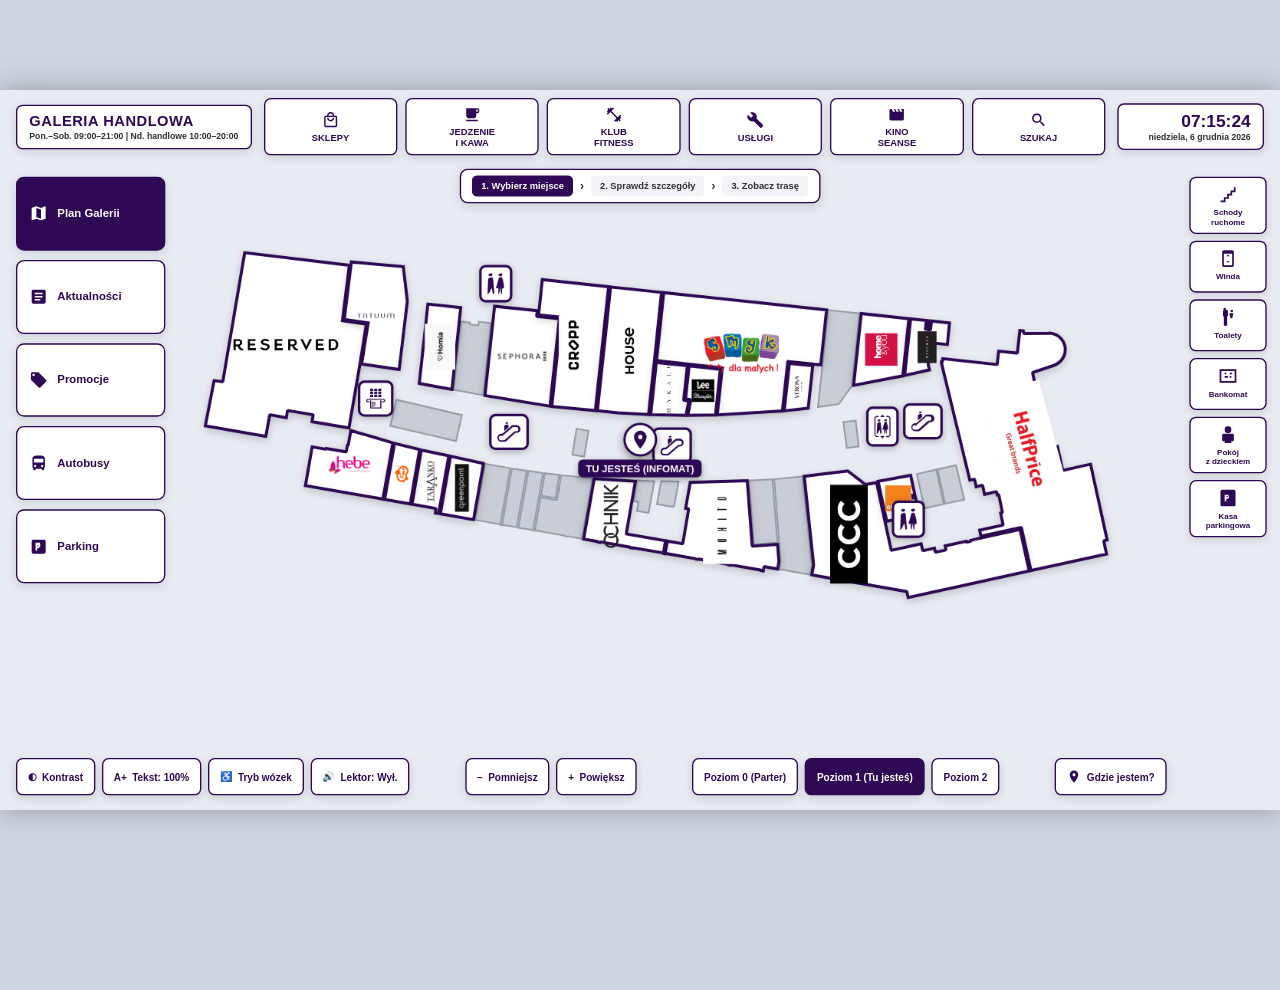
==== commit 5e7b2003: ""Usunięto" logger" ====
--- a/implementacja_B/index.html
+++ b/implementacja_B/index.html
@@ -734,7 +734,7 @@
     </div>
 
     <!-- PŁYWAJĄCY PANEL DLA BADACZA (EYETRACKER CSV) -->
-    <div id="researcher-dock">
+    <div id="researcher-dock" style="visibility: hidden;">
       <button id="btn-toggle-researcher" class="dock-btn">🔬 Eyetracker Logger</button>
       <div id="researcher-menu" class="dock-menu hidden">
         <h4>Panel Rejestracji GP3 HD</h4>
--- a/implementacja_B/css/style.css
+++ b/implementacja_B/css/style.css
@@ -170,41 +170,92 @@
 }
 
 /* ========================================================
-   TRYB DLA OSOBY NA WÓZKU (OBNIŻENIE INTERFEJSU DO DOLNEJ STREFY)
+   TRYB DLA OSOBY NA WÓZKU — OBUDOWA 1920x1080 ZE STREFĄ DOLNĄ
    ======================================================== */
+
+#kiosk-app.wheelchair-mode {
+  width: 1920px;
+  height: 1080px;
+  margin-top: 0;
+  background-color: #cfd5df;
+}
+
 #kiosk-app.wheelchair-mode #top-header {
-  top: 400px;
-  height: 100px;
-}
+  top: 340px;
+  height: 112px;
+  padding: 8px 24px;
+  background-color: var(--bg-app);
+  border-top: 4px solid var(--primary-purple);
+}
+
+#kiosk-app.wheelchair-mode .top-square-btn {
+  height: 94px;
+}
+
 #kiosk-app.wheelchair-mode #map-progress-bar {
-  top: 332px;
-}
+  top: 462px;
+}
+
 #kiosk-app.wheelchair-mode #side-nav-left {
-  top: 514px;
-  height: 455px;
-  gap: 10px;
-}
+  top: 462px;
+  bottom: 104px;
+  height: auto;
+  gap: 8px;
+}
+
+#kiosk-app.wheelchair-mode .side-btn {
+  height: auto;
+  flex: 1;
+}
+
 #kiosk-app.wheelchair-mode #side-symbols-right {
-  top: 514px;
+  top: 462px;
+  bottom: 104px;
   gap: 6px;
 }
+
 #kiosk-app.wheelchair-mode .symbol-card {
-  padding: 4px;
-}
+  padding: 4px 6px;
+}
+
 #kiosk-app.wheelchair-mode .symbol-icon {
-  width: 44px;
-  height: 44px;
-}
+  width: 32px;
+  height: 32px;
+}
+
+#kiosk-app.wheelchair-mode #map-viewport {
+  top: 340px;
+  height: 740px;
+  background-color: var(--bg-app);
+  padding-top: 165px;
+  padding-bottom: 100px;
+}
+
 #kiosk-app.wheelchair-mode .module-window {
-  top: 400px;
-  bottom: 92px;
-}
+  top: 452px;
+  bottom: 96px;
+  left: 280px;
+  right: 0;
+  z-index: 120;
+}
+
+#kiosk-app.wheelchair-mode #bottom-controls {
+  bottom: 12px;
+  z-index: 110;
+}
+
 #kiosk-app.wheelchair-mode .modal-backdrop {
-  align-items: flex-end;
-  padding-bottom: 104px;
-}
-#kiosk-app.wheelchair-mode #map-viewport {
-  padding-bottom: 320px;
+  top: 340px;
+  bottom: 92px; 
+  height: auto;
+  align-items: center;
+  padding: 16px;
+  z-index: 200;
+}
+
+#kiosk-app.wheelchair-mode .modal-window {
+  max-height: 100%;
+  overflow-y: auto;
 }
 
 /* ========================================================
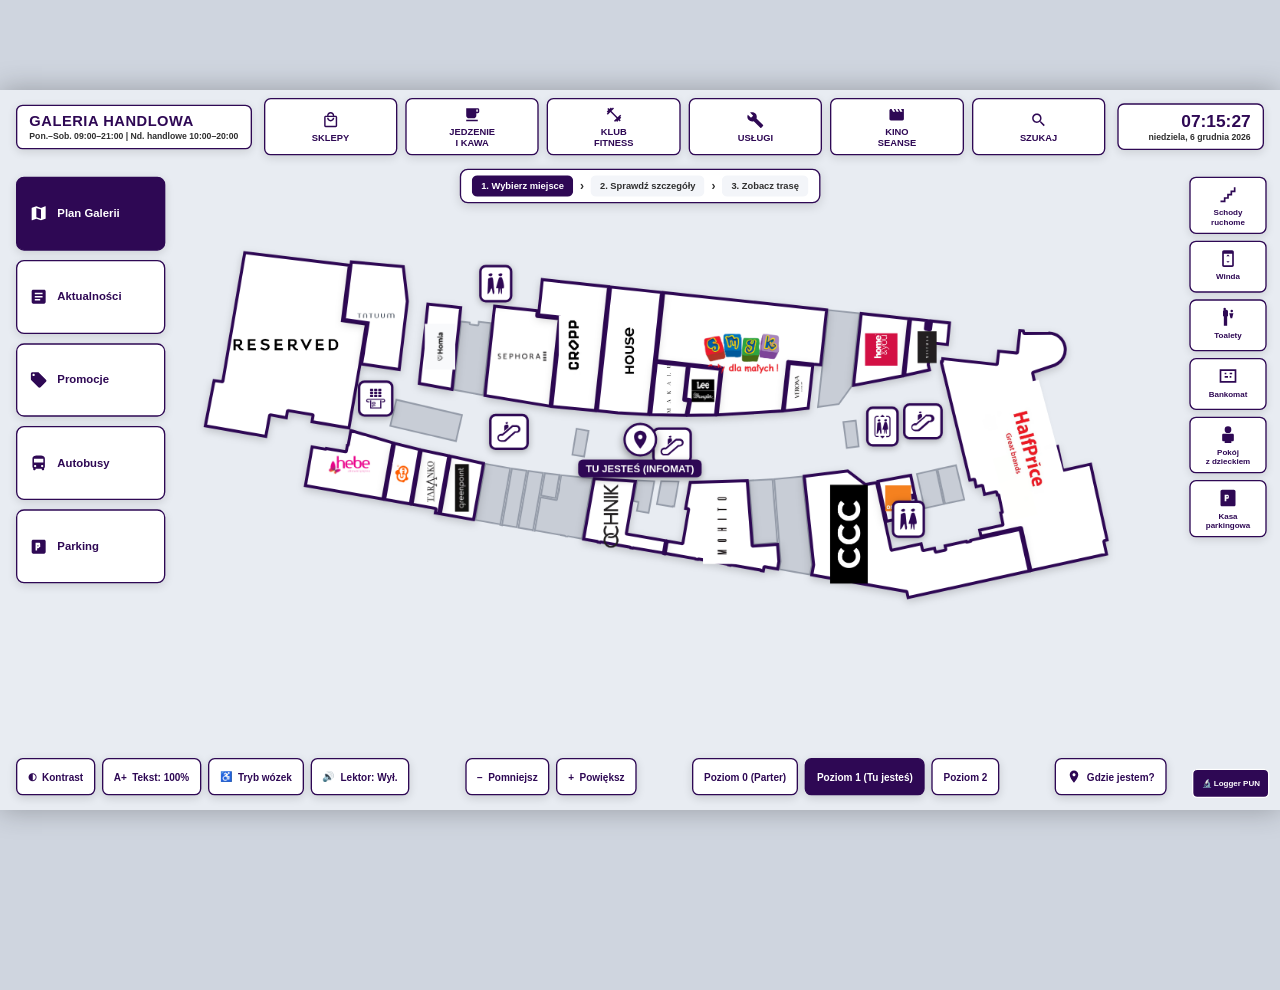
==== commit 50b4e191: "Poprawiony format logów teraz jeszcze wszystko pozostałe" ====
--- a/implementacja_B/index.html
+++ b/implementacja_B/index.html
@@ -1,5 +1,5 @@
 <!DOCTYPE html>
-<html lang="pl">
+<html lang="en">
 <head>
   <meta charset="UTF-8">
   <meta name="viewport" content="width=1920, height=1080, initial-scale=1.0, user-scalable=no">
@@ -49,7 +49,7 @@
 
     <!-- PASEK POSTĘPU I PRZYCISK WSTECZ NA EKRANIE MAPY -->
     <div id="map-progress-bar" class="map-progress-bar" data-aoi="map_progress_bar" aria-live="polite">
-      <button id="btn-map-back" class="back-btn hidden" data-aoi="btn_map_back">
+      <button id="btn-map-back" class="back-btn hidden" data-log="wstecz" data-aoi="btn_map_back" data-aoi-std="AOI_wstecz">
         <span class="btn-icon" aria-hidden="true">←</span>
         <span>Wstecz</span>
       </button>
@@ -174,7 +174,7 @@
 
     <!-- LEWY PASEK ZAKŁADEK -->
     <aside id="side-nav-left" class="side-panel-left" data-aoi="side_navigation" aria-label="Menu boczne">
-      <button class="side-btn active" data-aoi="btn_side_plan" data-screen="ekran_plan">
+      <button class="side-btn active" data-log="wstecz" data-aoi="btn_side_plan" data-aoi-std="AOI_wstecz" data-screen="ekran_plan">
         <span class="side-icon" aria-hidden="true">
           <svg viewBox="0 0 24 24"><path fill="currentColor" d="M20.5 3l-.16.03L15 5.1 9 3 3.36 4.9c-.21.07-.36.25-.36.48V20.5c0 .28.22.5.5.5l.16-.03L9 18.9l6 2.1 5.64-1.9c.21-.07.36-.25.36-.48V3.5c0-.28-.22-.5-.5-.5zM15 19l-6-2.11V5l6 2.11V19z"/></svg>
         </span>
@@ -249,7 +249,7 @@
     <!-- DOLNY PASEK: DOSTĘPNOŚĆ (LEWA) + ZOOM I PIĘTRA (PRAWA) -->
     <footer id="bottom-controls" data-aoi="floor_controls">
       <!-- PASEK DOSTĘPNOŚCI (OPCJE UNIWERSALNE) -->
-      <div class="accessibility-bar" data-aoi="accessibility_bar" role="toolbar" aria-label="Ułatwienia dostępu">
+      <div class="accessibility-bar" data-log="pasek_dostepnosci" data-aoi="AOI_dostepnosc" data-aoi-std="AOI_dostepnosc" role="toolbar" aria-label="Ułatwienia dostępu">
         <button id="btn-toggle-contrast" class="a11y-btn" data-aoi="btn_a11y_contrast" aria-pressed="false">
           <span class="a11y-icon" aria-hidden="true">◐</span>
           <span>Kontrast</span>
@@ -305,7 +305,7 @@
     <div id="module-screen-window" class="module-window hidden" data-aoi="module_screen_window" role="dialog" aria-modal="false">
       <header class="module-header">
         <div class="module-header-left">
-          <button id="btn-module-back" class="back-btn" data-aoi="btn_module_back">
+          <button id="btn-module-back" class="back-btn" data-log="wstecz" data-aoi="btn_module_back" data-aoi-std="AOI_wstecz">
             <span class="btn-icon" aria-hidden="true">←</span>
             <span>Wstecz</span>
           </button>
@@ -315,7 +315,7 @@
           </div>
         </div>
 
-        <button id="btn-close-screen-window" class="screen-close-red-x" data-aoi="btn_close_screen_window">
+        <button id="btn-close-screen-window" class="screen-close-red-x" data-log="wstecz" data-aoi="btn_close_screen_window" data-aoi-std="AOI_wstecz">
           <span aria-hidden="true">✕</span>
           <span>Zamknij</span>
         </button>
@@ -601,7 +601,7 @@
             <div class="modal-step-tag">Krok 2 z 3 • Potwierdź trasę</div>
             <h2 id="route-summary-title">Podsumowanie trasy</h2>
           </div>
-          <button id="btn-close-route-summary" class="modal-close-btn" data-aoi="btn_close_route_summary">✕ Anuluj</button>
+          <button id="btn-close-route-summary" class="modal-close-btn" data-log="wstecz" data-aoi="btn_close_route_summary" data-aoi-std="AOI_wstecz">✕ Anuluj</button>
         </header>
         <div class="summary-details-box">
           <div class="summary-row"><span>Punkt startowy:</span> <strong>Tu jesteś (Infomat, Poziom 1)</strong></div>
@@ -621,8 +621,8 @@
           </div>
         </div>
         <footer class="modal-actions">
-          <button id="btn-cancel-route-summary" class="kiosk-action-btn secondary" data-aoi="btn_cancel_route_summary">✕ Anuluj</button>
-          <button id="btn-confirm-route-summary" class="kiosk-action-btn" data-aoi="btn_confirm_route_summary">✓ Pokaż trasę na mapie</button>
+          <button id="btn-cancel-route-summary" class="kiosk-action-btn secondary" data-log="wstecz" data-aoi="btn_cancel_route_summary" data-aoi-std="AOI_wstecz">✕ Anuluj</button>
+          <button id="btn-confirm-route-summary" class="kiosk-action-btn" data-log="potwierdz_trase" data-aoi="btn_confirm_route_summary" data-aoi-std="AOI_cel">✓ Pokaż trasę na mapie</button>
         </footer>
       </div>
     </div>
@@ -668,9 +668,9 @@
             <div class="summary-row total-row"><span>Kwota do zapłaty:</span> <strong id="pay-summary-price">4,00 zł</strong></div>
           </div>
           <footer class="modal-actions">
-            <button id="btn-parking-back-1" class="kiosk-action-btn secondary" data-aoi="btn_parking_back_1">← Wstecz</button>
+            <button id="btn-parking-back-1" class="kiosk-action-btn secondary" data-log="wstecz" data-aoi="btn_parking_back_1" data-aoi-std="AOI_wstecz">← Wstecz</button>
             <button id="btn-parking-cancel-2" class="kiosk-action-btn danger-outline" data-aoi="btn_parking_cancel_2">✕ Anuluj płatność</button>
-            <button id="btn-parking-confirm-pay" class="kiosk-action-btn" data-aoi="btn_parking_confirm_pay">✓ Potwierdź i zapłać</button>
+            <button id="btn-parking-confirm-pay" class="kiosk-action-btn" data-log="potwierdz_oplate_parking" data-aoi="btn_parking_confirm_pay" data-aoi-std="AOI_cel">✓ Potwierdź i zapłać</button>
           </footer>
         </div>
 
@@ -690,7 +690,7 @@
 
     <!-- MODAL: OSTRZEŻENIE PRZED UPŁYWEM LIMITU CZASU (WCAG 2.2.1) -->
     <div id="timeout-warning-modal" class="modal-backdrop hidden" data-aoi="modal_timeout_warning" role="alertdialog" aria-modal="true" aria-labelledby="timeout-title">
-      <div class="modal-window timeout-window">
+      <div class="modal-window timeout-window" data-log="komunikat_limit_czasu" data-aoi="AOI_blad" data-aoi-std="AOI_blad">
         <header class="modal-header">
           <h2 id="timeout-title">⏱️ Czy nadal korzystasz z infomatu?</h2>
         </header>
@@ -715,7 +715,7 @@
             <span id="news-modal-date" class="news-modal-date">05.11.2026</span>
             <h2 id="news-modal-title">Tytuł</h2>
           </div>
-          <button id="btn-close-news-modal" class="modal-close-btn" data-aoi="btn_close_news_modal">✕ Zamknij</button>
+          <button id="btn-close-news-modal" class="modal-close-btn" data-log="wstecz" data-aoi="btn_close_news_modal" data-aoi-std="AOI_wstecz">✕ Zamknij</button>
         </header>
         <div class="modal-body news-modal-body">
           <div class="news-modal-image-col">
@@ -728,20 +728,59 @@
           </div>
         </div>
         <footer class="modal-actions">
-          <button id="btn-close-news-modal-bottom" class="kiosk-action-btn" data-aoi="btn_modal_news_close">← Wróć do listy</button>
+          <button id="btn-close-news-modal-bottom" class="kiosk-action-btn" data-log="wstecz" data-aoi="btn_modal_news_close" data-aoi-std="AOI_wstecz">← Wróć do listy</button>
         </footer>
       </div>
     </div>
 
-    <!-- PŁYWAJĄCY PANEL DLA BADACZA (EYETRACKER CSV) -->
-    <div id="researcher-dock" style="visibility: hidden;">
-      <button id="btn-toggle-researcher" class="dock-btn">🔬 Eyetracker Logger</button>
-      <div id="researcher-menu" class="dock-menu hidden">
-        <h4>Panel Rejestracji GP3 HD</h4>
-        <div class="dock-stats">Zdarzeń: <strong id="log-count">0</strong></div>
-        <button id="btn-export-events" class="exp-btn">💾 Pobierz zdarzenia dotknięć (CSV)</button>
-        <button id="btn-export-aoi" class="exp-btn">📐 Pobierz obszary AOI (CSV)</button>
-        <button id="btn-clear-events" class="exp-btn danger">🗑️ Wyczyść dane sesji</button>
+    <!-- PŁYWAJĄCY PANEL DLA BADACZA (ZGODNY Z PUN_zdarzenia.csv) -->
+    <div id="researcher-dock" data-log-ignore="true">
+      <button id="btn-toggle-researcher" class="dock-btn" data-log-ignore="true">🔬 Logger PUN</button>
+      <div id="researcher-menu" class="dock-menu hidden" data-log-ignore="true">
+        <h4>Rejestrator PUN_zdarzenia</h4>
+
+        <div class="dock-form-grid">
+          <label>Interfejs:
+            <input type="number" id="cfg-interfejs" value="6" min="1" max="10" />
+          </label>
+          <label>Uczestnik:
+            <input type="text" id="cfg-uczestnik" value="P01" maxlength="3" />
+          </label>
+          <label>Wersja:
+            <select id="cfg-wersja">
+              <option value="A" selected>A</option>
+              <option value="B">B</option>
+            </select>
+          </label>
+          <label>Kolejność:
+            <select id="cfg-kolejnosc">
+              <option value="AB" selected>AB</option>
+              <option value="BA">BA</option>
+            </select>
+          </label>
+        </div>
+
+        <div class="dock-scenario-controls">
+          <div class="dock-scenario-row">
+            <select id="cfg-scenariusz">
+              <option value="S1">Scenariusz S1</option>
+              <option value="S2">Scenariusz S2</option>
+              <option value="S3">Scenariusz S3</option>
+            </select>
+            <button id="btn-scenario-start" class="exp-btn" style="background:#2E7D32;color:#fff;">▶ Start</button>
+          </div>
+          <div class="dock-scenario-row" style="margin-top:6px;">
+            <button id="btn-scenario-end-ok" class="exp-btn">✓ Koniec (Sukces=1)</button>
+            <button id="btn-scenario-abort" class="exp-btn">⏹ Przerwij (Puste)</button>
+          </div>
+        </div>
+
+        <div class="dock-stats">
+          Zdarzeń: <strong id="log-count">0</strong> | Status: <strong id="log-scenario-status">Poza scenariuszem</strong>
+        </div>
+
+        <button id="btn-export-events" class="exp-btn">💾 Pobierz PUN_zdarzenia_*.csv</button>
+        <button id="btn-clear-events" class="exp-btn danger">🗑️ Nowa sesja / Wyczyść</button>
       </div>
     </div>
   </div>
--- a/implementacja_B/css/style.css
+++ b/implementacja_B/css/style.css
@@ -2755,3 +2755,14 @@
   border-color: var(--accent-red);
   color: var(--accent-red);
 }
+
+
+#researcher-dock { z-index: 9999; font-size: 13px; }
+.dock-form-grid { display: grid; grid-template-columns: 1fr 1fr; gap: 6px; margin: 8px 0; }
+.dock-form-grid label { display: flex; flex-direction: column; font-weight: 700; font-size: 11px; color: #333; }
+.dock-form-grid input, .dock-form-grid select, .dock-scenario-row select {
+  padding: 4px 6px; border: 1px solid #999; border-radius: 4px; font-size: 12px; font-weight: 700;
+}
+.dock-scenario-controls { border-top: 1px solid #DDD; border-bottom: 1px solid #DDD; padding: 8px 0; margin-bottom: 8px; }
+.dock-scenario-row { display: flex; gap: 6px; }
+.dock-scenario-row > * { flex: 1; }
